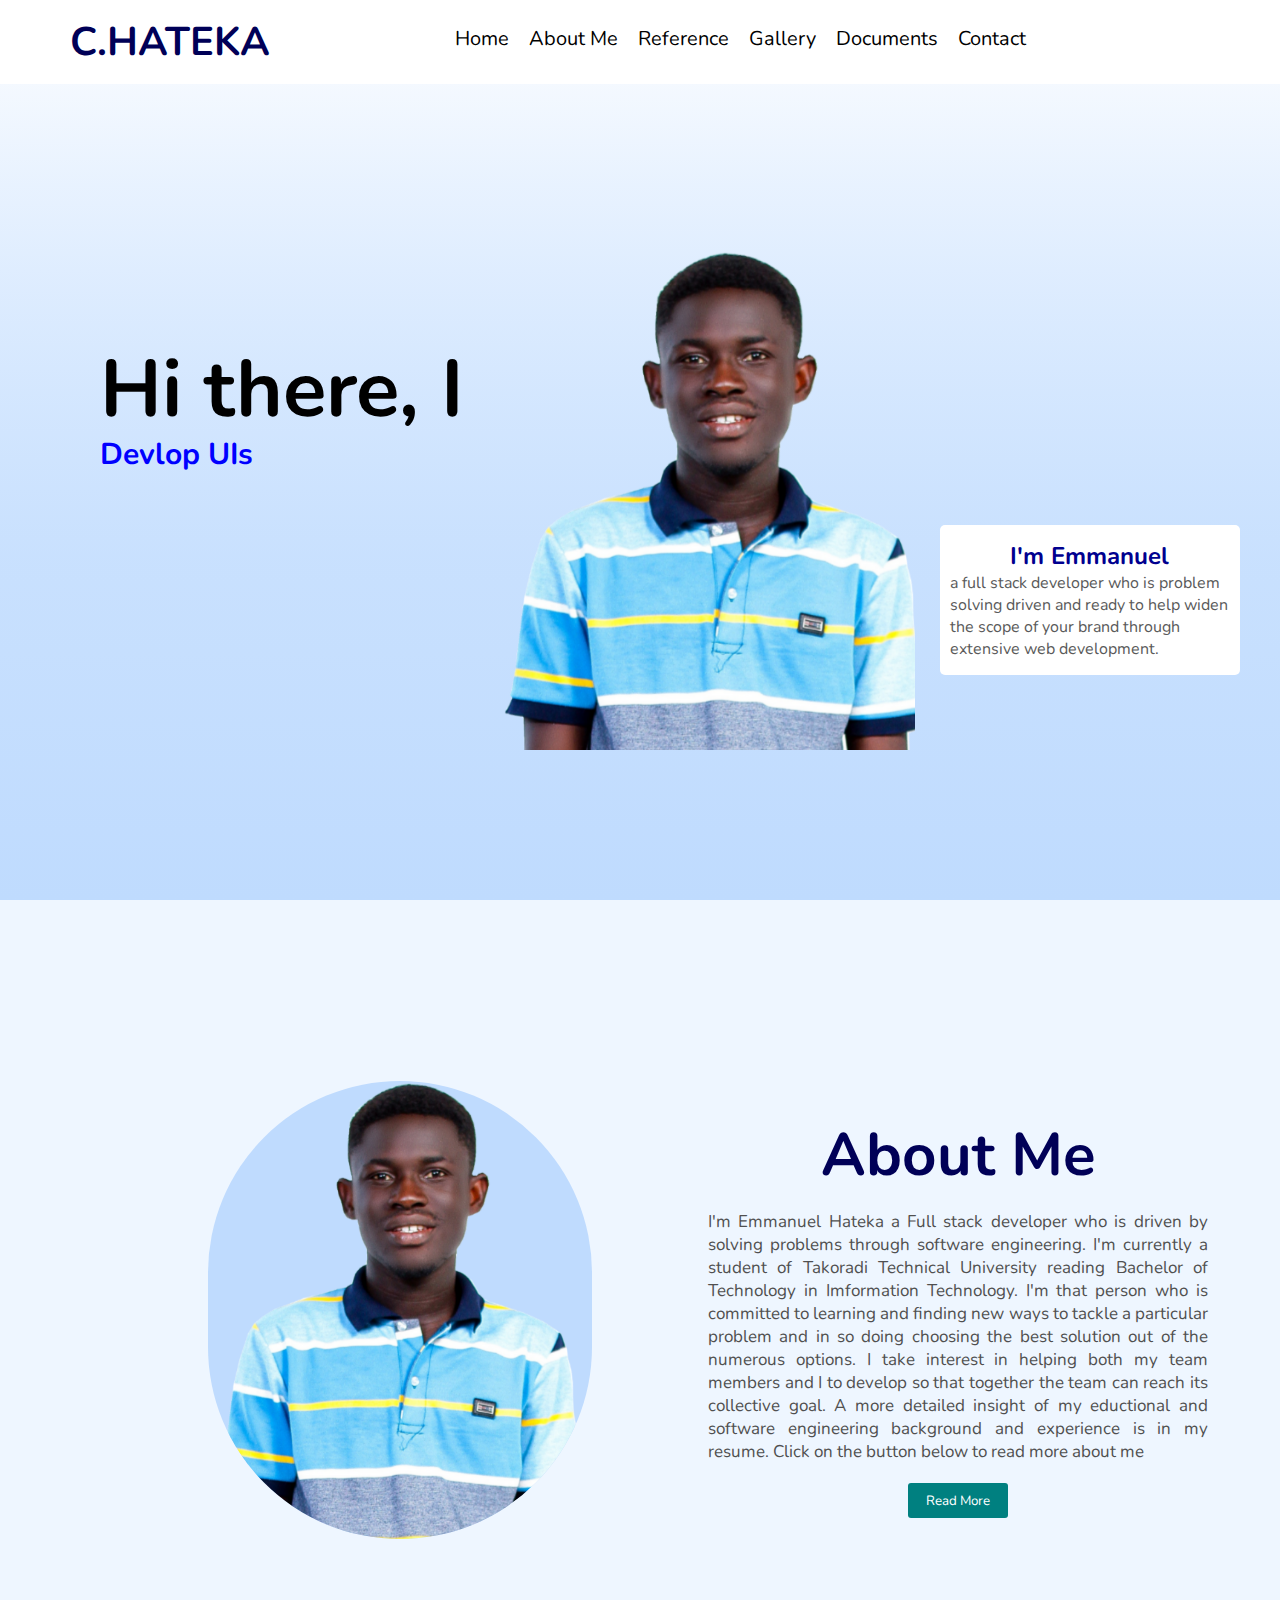
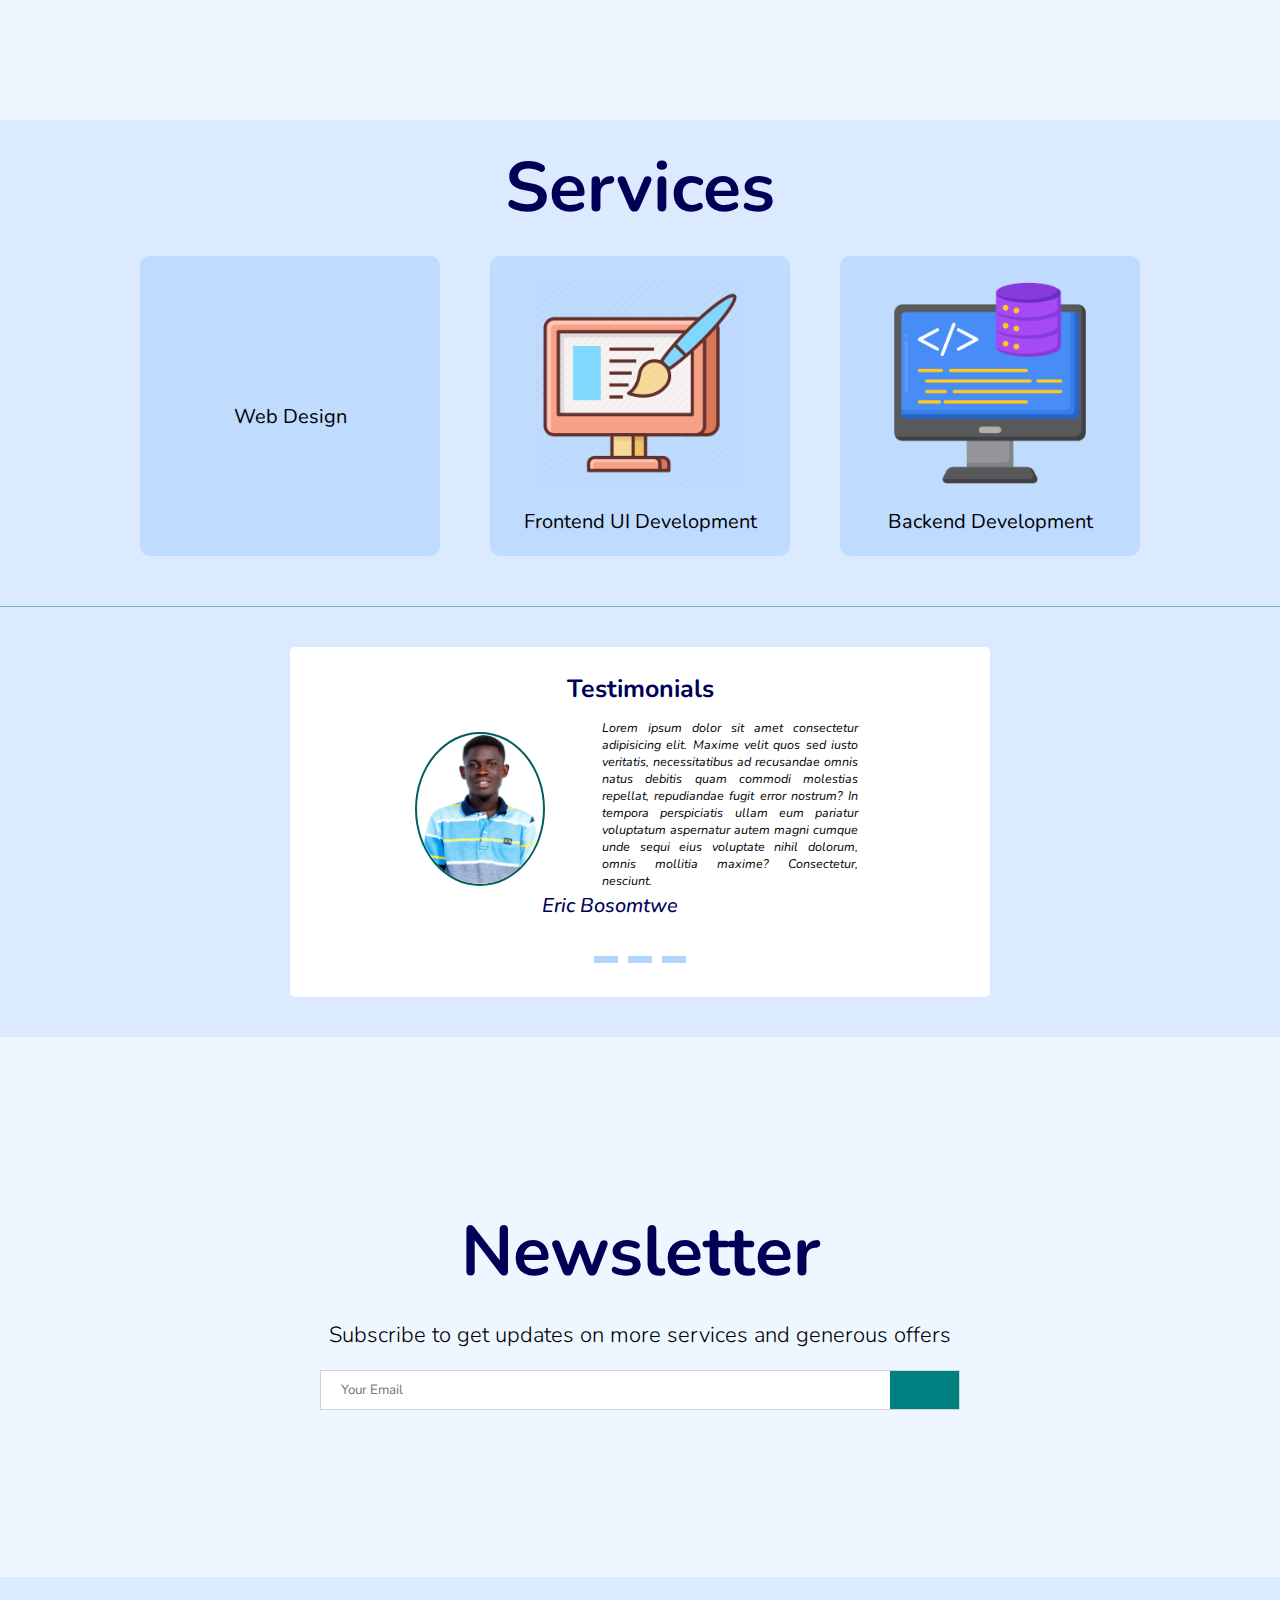
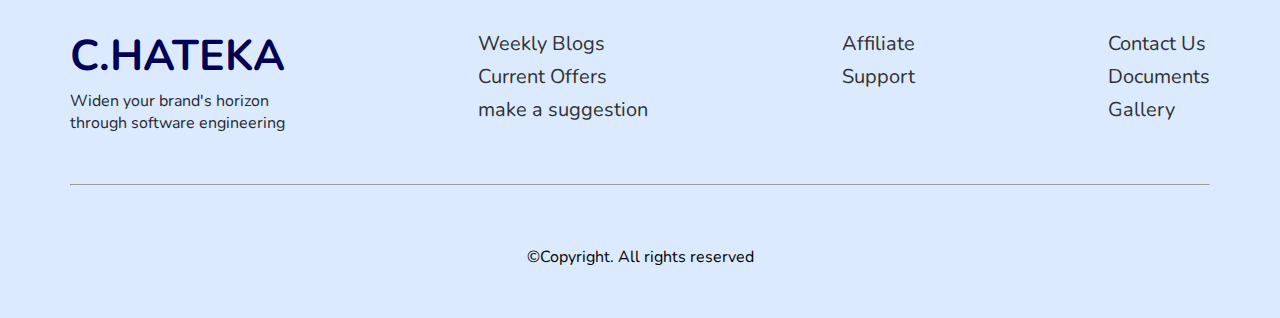
==== index.html @ 8d85c549 "testimonial slider in progress" ====
<!DOCTYPE html>
<html lang="en">
  <head>
    <meta charset="UTF-8" />
    <meta http-equiv="X-UA-Compatible" content="IE=edge" />
    <meta name="viewport" content="width=device-width, initial-scale=1.0" />
    <title>Document</title>
    <link
      rel="stylesheet"
      href="https://cdnjs.cloudflare.com/ajax/libs/font-awesome/6.1.1/css/all.min.css"
      integrity="sha512-KfkfwYDsLkIlwQp6LFnl8zNdLGxu9YAA1QvwINks4PhcElQSvqcyVLLD9aMhXd13uQjoXtEKNosOWaZqXgel0g=="
      crossorigin="anonymous"
      referrerpolicy="no-referrer"
    />

    <link
      href="https://fonts.googleapis.com/css2?family=Nunito:ital,wght@0,200;0,300;0,400;0,500;0,600;0,700;0,800;0,900;1,200;1,300;1,400;1,500;1,600;1,700;1,800;1,900&display=swap"
      rel="stylesheet"
    />

    <link rel="stylesheet" href="css/style.css" />
    <link rel="stylesheet" href="css/styleResponsive.css" />
  </head>
  <body>
    <nav>
      <div class="nav-left"><h1 class="logo">C.HATEKA</h1></div>
      <div class="nav-center">
        <ul class="nav-links">
          <li class="nav-item"><a>Home</a></li>
          <li class="nav-item"><a>About Me</a></li>
          <li class="nav-item"><a>Reference</a></li>
          <li class="nav-item"><a>Gallery</a></li>
          <li class="nav-item"><a>Documents</a></li>
          <li class="nav-item"><a>Contact</a></li>
        </ul>
      </div>
      <div class="mobile-div">
        <i class="fa-solid fa-close" id="close"></i>
        <ul class="mobile-menu">
          <li class="menu-item"><a>Home</a></li>
          <li class="menu-item"><a>About Me</a></li>
          <li class="menu-item"><a>Reference</a></li>
          <li class="menu-item"><a>Gallery</a></li>
          <li class="menu-item"><a>Documents</a></li>
          <li class="menu-item"><a>Contact</a></li>
        </ul>
      </div>
      <div class="navRight">
        <i class="fa-solid fa-moon" id="moon"></i>
        <i class="fa-solid fa-sun" id="sun"></i>
      </div>
      <i class="fa-solid fa-bars" id="bars"></i>
    </nav>

    <!-- Hero Section -->
    <div class="hero-section">
      <div class="hero-container">
        <div class="hero-content">
          <div class="autotype-container">
            <h1 class="auto-type-header">Hi there, I</h1>
            <h2 class="auto-type">Devlop UIs</h2>
          </div>
          <i class="fa-solid fa-angle-left" id="hero-left-arrow"></i>

          <div class="slider-parent">
            <div class="hero-img-container">
              <img
                src="img/hero2.png"
                alt="hero img"
                class="hero-img"
                id="last-clone"
              />
              <img src="img/hero2.png" alt="hero img" class="hero-img" />
              <img src="img/hero2.png" alt="hero img" class="hero-img" />
              <img src="img/hero2.png" alt="hero img" class="hero-img" />
              <img src="img/hero2.png" alt="hero img" class="hero-img" />
              <img src="img/hero2.png" alt="hero img" class="hero-img" />
              <img
                src="img/hero2.png"
                alt="hero img"
                class="hero-img"
                id="first-clone"
              />
            </div>
          </div>
          <i class="fa-solid fa-angle-right" id="hero-right-arrow"></i>
          <div class="hero-text-box">
            <h2>I'm Emmanuel</h2>
            <p>
              a full stack developer who is problem solving driven and ready to
              help widen the scope of your brand through extensive web
              development.
            </p>
          </div>
        </div>
      </div>
    </div>

    <!-- About Section -->
    <div class="about-section">
      <div class="about-img-container">
        <img src="img/hero2.png" alt="" class="about-img" />
      </div>
      <div class="about">
        <h2>About Me</h2>
        <p>
          I'm Emmanuel Hateka a Full stack developer who is driven by solving
          problems through software engineering. I'm currently a student of
          Takoradi Technical University reading Bachelor of Technology in
          Imformation Technology. I'm that person who is committed to learning
          and finding new ways to tackle a particular problem and in so doing
          choosing the best solution out of the numerous options. I take
          interest in helping both my team members and I to develop so that
          together the team can reach its collective goal. A more detailed
          insight of my eductional and software engineering background and
          experience is in my resume. Click on the button below to read more
          about me
        </p>
        <a href=""><button class="about-btn">Read More</button></a>
      </div>
    </div>

    <!-- Services Section -->
    <div class="services-section">
      <h2>Services</h2>
      <div class="services-cont">
        <div class="service sleft">
          <i class="fa-brands fa-wordpress" id="service-item"></i>
          <span>Web Design</span>
        </div>
        <div class="service smd">
          <img src="img/frontend.png" alt="" class="frontend-icon" />
          <span>Frontend UI Development</span>
        </div>
        <div class="service sright">
          <img src="img/backend.png" alt="" class="backend-icon" />
          <span>Backend Development</span>
        </div>
      </div>
    </div>

    <!-- Testimonials Section -->
    <div class="testimonials-section">
      <div class="testimonials-cont">
        <i class="fa-solid fa-angle-left" id="test-left-arrow"></i>
        <div class="arrow-helper">
          <h3>Testimonials</h3>
          <div class="test-slider-helper">
            <div class="test-slider-parent">
              <div class="testimonial-slider">
                <div class="ref-details">
                  <div class="ref-img-container">
                    <img src="img/hero2.png" alt="" />
                  </div>
                  <div class="ref-statement">
                    <p>
                      Lorem ipsum dolor sit amet consectetur adipisicing elit.
                      Maxime velit quos sed iusto veritatis, necessitatibus ad
                      recusandae omnis natus debitis quam commodi molestias
                      repellat, repudiandae fugit error nostrum? In tempora
                      perspiciatis ullam eum pariatur voluptatum aspernatur
                      autem magni cumque unde sequi eius voluptate nihil
                      dolorum, omnis mollitia maxime? Consectetur, nesciunt.
                    </p>
                  </div>
                </div>
                <span class="ref-name">Eric Bosomtwe</span>
              </div>
              <div class="testimonial-slider">
                <div class="ref-details">
                  <div class="ref-img-container">
                    <img src="img/hero2.png" alt="" />
                  </div>
                  <div class="ref-statement">
                    <p>
                      Lorem ipsum dolor sit amet consectetur adipisicing elit.
                      Maxime velit quos sed iusto veritatis, necessitatibus ad
                      recusandae omnis natus debitis quam commodi molestias
                      repellat, repudiandae fugit error nostrum? In tempora
                      perspiciatis ullam eum pariatur voluptatum aspernatur
                      autem magni cumque unde sequi eius voluptate nihil
                      dolorum, omnis mollitia maxime? Consectetur, nesciunt.
                    </p>
                  </div>
                </div>
                <span class="ref-name">Eric Bosomtwe</span>
              </div>
              <div class="testimonial-slider">
                <div class="ref-details">
                  <div class="ref-img-container">
                    <img src="img/hero2.png" alt="" />
                  </div>
                  <div class="ref-statement">
                    <p>
                      Lorem ipsum dolor sit amet consectetur adipisicing elit.
                      Maxime velit quos sed iusto veritatis, necessitatibus ad
                      recusandae omnis natus debitis quam commodi molestias
                      repellat, repudiandae fugit error nostrum? In tempora
                      perspiciatis ullam eum pariatur voluptatum aspernatur
                      autem magni cumque unde sequi eius voluptate nihil
                      dolorum, omnis mollitia maxime? Consectetur, nesciunt.
                    </p>
                  </div>
                </div>
                <span class="ref-name">Eric Bosomtwe</span>
              </div>
            </div>
            <div class="slider-index-det">
              <div class="index"></div>
              <div class="index"></div>
              <div class="index"></div>
            </div>
          </div>
        </div>
        <i class="fa-solid fa-angle-right" id="test-right-arrow"></i>
      </div>
    </div>

    <!-- Newsletter Section -->
    <div class="newsletter-section">
      <div class="newsletter-cont">
        <h2>Newsletter</h2>
        <p>Subscribe to get updates on more services and generous offers</p>
        <div class="input-cont">
          <input type="text" placeholder="Your Email" />
          <button>
            <i class="fa-regular fa-paper-plane" id="send-icon"></i>
          </button>
        </div>
      </div>
    </div>

    <!-- Footer Section -->
    <div class="footer-section">
      <div class="footer-cont">
        <div class="links-container">
          <div class="footer-logo-cont link-div">
            <h1>C.HATEKA</h1>
            <p>
              Widen your brand's horizon <br />
              through software engineering
            </p>
          </div>
          <div class="footer-links1 link-div">
            <ul>
              <li><a href="">Weekly Blogs</a></li>
              <li><a href="">Current Offers</a></li>
              <li><a href="">make a suggestion</a></li>
            </ul>
          </div>

          <div class="footer-links3 link-div">
            <ul>
              <li><a href="">Affiliate</a></li>
              <li><a href="">Support</a></li>
            </ul>
          </div>
          <div class="footer-links4 link-div">
            <ul>
              <li><a href="">Contact Us</a></li>
              <li><a href="">Documents</a></li>
              <li><a href="">Gallery</a></li>
            </ul>
          </div>
        </div>
        <hr />
        <div class="logos-container">
          <div class="logos">
            <a href=""><i class="fa-brands fa-github" id="github"></i></a>
            <a href=""><i class="fa-brands fa-twitter" id="twitter"></i></a>
            <a href=""><i class="fa-brands fa-youtube" id="youtube"></i></a>
            <a href=""><i class="fa-brands fa-facebook" id="facebook"></i></a>
            <a href=""
              ><i class="fa-brands fa-instagram-square" id="instagram"></i
            ></a>
          </div>
          <span>&copy;Copyright. All rights reserved </span>
        </div>
      </div>
    </div>

    <script src="js/index.js"></script>
  </body>
</html>
---- css/style.css ----
* {
  margin: 0;
  padding: 0;
  box-sizing: border-box;
  font-family: "Nunito", sans-serif;
}

nav {
  display: flex;
  justify-content: space-between;
  width: 100%;
  padding: 15px 70px;
  position: fixed;
  background-color: white;
  z-index: 9999;
}

.nav-left {
  font-size: 20px;
  font-weight: bold;
  color: rgb(0, 0, 87);
}

.nav-links {
  display: flex;
  list-style: none;
  align-items: center;
  justify-content: center;
}

.nav-item {
  margin: 10px;
  font-size: 20px;
}

#bars {
  display: none;
}

.mobile-menu {
  display: flex;
  flex-direction: column;
  align-items: center;
  list-style: none;
  color: white;
  font-size: 30px;
  padding-top: 70px;
}

.menu-item {
  margin: 5px;
}

.mobile-div {
  background-color: rgb(15, 15, 179);
  width: 100vw;
  height: 70vh;
  position: absolute;
  left: 0;
  top: 0;
  border-bottom-left-radius: 10px;
  border-bottom-right-radius: 10px;
  display: none;
  transition: transform 0.4s ease-in-out;
  z-index: 50;
}

#close {
  color: white;
  position: absolute;
  font-size: 40px;
  right: 20px;
  top: 20px;
}

#moon {
  color: black;
}

/* Hero Section */
.hero-section {
  height: 100vh;
  width: 100vw;
  background: linear-gradient(to top, #bfdbfe, 70%, white);
}

.hero-container {
  display: flex;
  align-items: center;
  justify-content: center;
}

.hero-content {
  height: 100vh;
  width: 100vw;
  display: flex;
  align-items: center;
  justify-content: space-between;
}

.autotype-container {
  position: relative;
  left: 100px;
}

.auto-type-header {
  font-size: 80px;
  position: relative;
  bottom: 40px;
}

.auto-type {
  position: relative;
  bottom: 50px;
  font-size: 30px;
  color: blue;
}

.slider-parent {
  top: 50px;
  width: 420px;
  height: 500px;
  overflow: hidden;
  position: relative;
}

.hero-img-container {
  display: flex;
  width: 100%;
}

#hero-left-arrow {
  position: relative;
  top: 30px;
  left: 50px;
  font-size: 30px;
  cursor: pointer;
  opacity: 0.3;
}

#hero-right-arrow {
  position: absolute;
  top: 30px;
  right: 50px;
  font-size: 30px;
  cursor: pointer;
  opacity: 0.3;
}

#hero-right-arrow:hover {
  opacity: 1;
}

#hero-left-arrow:hover {
  opacity: 1;
}

.hero-img {
  width: 440px;
  align-items: center;
  display: flex;
  justify-content: center;
  border-bottom-left-radius: 50px;
  border-bottom-right-radius: 50px;
}

.hero-text-box {
  background-color: white;
  height: 150px;
  width: 300px;
  position: relative;
  top: 150px;
  right: 40px;
  align-items: center;
  justify-content: center;
  display: flex;
  flex-direction: column;
  padding: 0 10px;
  border-radius: 5px;
}

.hero-text-box h2 {
  color: rgb(0, 0, 143);
}

.hero-text-box p {
  color: rgb(90, 90, 90);
}

/* About Section */
.about-section {
  display: flex;
  background-color: rgb(238, 246, 255);
  align-items: center;
  justify-content: center;
  padding: 160px 0;
  gap: 40px;
}

.about-img-container {
  align-items: center;
  display: flex;
  border-radius: 50rem;
  background-color: rgb(191, 219, 254);
  position: relative;
  left: 80px;
}

.about-img-container img {
  width: 384px;
  border-radius: 50rem;
}

.about {
  height: 500px;
  position: relative;
  left: 96px;
  padding-left: 20px;
  display: flex;
  flex-direction: column;
  align-items: center;
  border-radius: 6px;
  justify-content: center;
  margin: 0 40px;
  text-align: center;
}

.about h2 {
  font-size: 60px;
  margin-top: 12px;
  margin-bottom: 14px;
  font-weight: bold;
  color: #000057;
}

.about p {
  font-size: 17px;
  width: 500px;
  position: relative;
  text-align: justify;
  margin-bottom: 20px;
  color: rgb(80, 80, 80);
}

.about a button {
  background-color: teal;
  border: none;
  color: white;
  width: 100px;
  height: 35px;
  border-radius: 3px;
  cursor: pointer;
  transition: 0.3s;
}

.about a button:hover {
  background-color: rgb(1, 94, 94);
}

/* Services Section */
.services-section {
  background-color: rgb(219, 234, 254);
  display: flex;
  flex-direction: column;
  align-items: center;
  justify-content: center;
  padding-top: 20px;
  padding-bottom: 30px;
  border-bottom: 1px solid rgba(1, 94, 94, 0.425);
}

.services-cont {
  display: flex;
  align-items: center;
  justify-content: space-between;
  padding: 20px 50px;
  gap: 50px;
}

.services-section h2 {
  color: #000057;
  font-size: 70px;
}

.service {
  background-color: #bfdbfe;
  width: 300px;
  height: 300px;
  align-items: center;
  display: flex;
  gap: 20px;
  flex-direction: column;
  justify-content: center;
  border-radius: 10px;
}

#service-item {
  font-size: 12rem;
  color: #007298;
}

.frontend-icon {
  width: 210px;
}

.backend-icon {
  width: 210px;
}

.service span {
  font-size: 20px;
}

/* Testimononials-section */
.testimonials-section {
  background-color: rgb(219, 234, 254);
  display: flex;
  align-items: center;
  justify-content: center;
  padding: 40px 0;
}

.testimonials-cont {
  width: 700px;
  height: 350px;
  border-radius: 5px;
  background-color: white;
  display: flex;
  justify-content: center;
  align-items: center;
  gap: 40px;
}

.arrow-helper {
  align-items: center;
  display: flex;
  height: 90%;
  flex-direction: column;
  justify-content: center;
}

.testimonials-cont h3 {
  font-size: 25px;
  position: relative;
  bottom: 10px;
  color: #000057;
}

.test-slider-helper {
  align-items: center;
  justify-content: center;
  display: flex;
  flex-direction: column;
}

.test-slider-parent {
  overflow: hidden;
  align-items: center;
  justify-content: center;
  width: 500px;
  height: 200px;
  /* background-color: #24292f; */
}

.testimonial-slider {
  display: flex;
  flex-direction: column;
  justify-content: center;
  width: 100%;
  height: 100%;
  align-items: center;
}

.ref-details {
  display: flex;
  justify-content: center;
  align-items: center;
  position: relative;
  gap: 30px;
  width: 600px;
}

.ref-img-container {
  width: 150px;
  height: 150px;
  border-radius: 50%;
  position: relative;
  top: 20px;
  /* background-color: #be309a; */
}

.ref-img-container img {
  width: 130px;
  border: 2px solid rgb(1, 94, 94);
  border-radius: 50%;
  /* background-color: #1c96e9; */
}

.ref-statement {
  width: 270px;
  height: 150px;
  /* background-color: aqua; */
  padding: 7px;
}

.ref-name {
  position: relative;
  right: 30px;
  margin-top: 30px;
  font-size: 20px;
  font-style: italic;
  font-weight: 500;
  color: #000057;
}

.ref-statement p {
  font-size: 12.5px;
  text-align: justify;
  font-style: italic;
}

.slider-index-det {
  align-items: center;
  display: flex;
  margin-top: 40px;
  gap: 10px;
}

.active {
  background-color: #1c96e9;
}

.index {
  width: 24px;
  height: 7px;
  background-color: #b3d4ff;
}

#test-left-arrow {
  font-size: 25px;
  opacity: 0.4;
  transition: 0.3s;
  cursor: pointer;
}

#test-right-arrow {
  font-size: 25px;
  opacity: 0.4;
  transition: 0.3s;
  cursor: pointer;
}

#test-right-arrow:hover {
  opacity: 1;
}

#test-left-arrow:hover {
  opacity: 1;
}

/* Newsletter Section */
.newsletter-section {
  background-color: rgb(238, 246, 255);
}

.newsletter-cont {
  height: 60vh;
  display: flex;
  align-items: center;
  justify-content: center;
  flex-direction: column;
}

.newsletter-cont h2 {
  font-size: 70px;
  margin-bottom: 20px;
  color: #000057;
}

.newsletter-cont p {
  font-size: 22px;
  font-weight: 300;
  margin-bottom: 20px;
}

.input-cont {
  width: 50%;
  height: 40px;
  background-color: white;
  display: flex;
  justify-content: space-between;
  border: 1px solid lightgray;
}

.input-cont input {
  border: none;
  flex: 8;
  padding-left: 20px;
}

.input-cont button {
  flex: 1;
  border: none;
  background-color: teal;
  color: white;
  cursor: pointer;
}

#send-icon {
  color: white;
  font-size: 24px;
}

/* Footer Section */
.footer-cont {
  display: flex;
  flex-direction: column;
  padding: 50px 70px;
  background-color: rgb(219, 234, 254);
}

.links-container {
  display: flex;
  justify-content: space-between;
  margin-bottom: 50px;
}

.footer-logo-cont h1 {
  font-size: 43px;
  color: #000057;
  margin-bottom: 5px;
}

.footer-logo-cont p {
  color: #24292f;
}

.link-div {
  align-items: center;
}

.link-div ul li {
  list-style: none;
  padding: 3px 0;
}

.link-div ul li a {
  font-size: 20px;
  text-decoration: none;
  color: rgb(49, 49, 49);
}

.logos-container {
  align-items: center;
  justify-content: center;
  display: flex;
  flex-direction: column;
  margin-top: 50px;
}

.logos {
  font-size: 25px;
  margin-bottom: 10px;
}

#github {
  color: #24292f;
}

#twitter {
  color: #1c96e9;
}

#youtube {
  color: #f70000;
}

#facebook {
  color: #38529a;
}

#instagram {
  color: #be309a;
}
---- css/styleResponsive.css ----
@media (max-width: 1024px) {
  nav {
    padding: 10px 20px;
  }
  .nav-item {
    font-size: 15px;
    margin: 5px;
  }
  #moon {
    margin-top: 5px;
  }
}

@media (max-width: 768px) {
  #bars {
    display: flex;
    position: relative;
    top: 10px;
    font-size: 20px;
  }
  .nav-item {
    display: none;
  }

  nav {
    padding: 10px 20px;
  }

  #moon {
    display: none;
  }

  #sun {
    display: none;
  }

  /* Hero Section */
  .hero-container {
    width: 100vw;
    height: 100vh;
    position: static;
    bottom: 100px;
    padding: 0;
  }

  .hero-content {
    width: 100%;
    height: 100%;
    padding: 0;
    position: static;
  }

  .autotype-container {
    display: none;
  }

  .auto-type-header {
    display: none;
  }

  .auto-type {
    display: none;
  }

  .slider-parent {
    top: 50px;
    left: 35px;
    width: 80%;
    height: 90%;

    align-items: center;
    justify-content: center;
    overflow: hidden;
    position: absolute;
  }

  .hero-img-container {
    position: relative;
    top: 30px;
    width: 1000px;
    display: flex;
  }

  .hero-img {
    width: 30%;
  }

  #left-arrow {
    left: 17px;
    z-index: 10;
  }
  #right-arrow {
    right: 17px;
    position: relative;
    z-index: 10;
  }

  .hero-text-box {
    left: 12px;
    width: 320px;
    top: 400px;
    position: absolute;
  }
}

@media (max-width: 480px) {
  #bars {
    display: flex;
    position: relative;
    top: 10px;
    font-size: 20px;
  }

  .nav-left {
    padding-top: 5px;
  }

  .logo {
    font-size: 20px;
  }

  .nav-item {
    display: none;
  }

  nav {
    padding: 10px 20px;
  }

  #moon {
    display: none;
  }

  #sun {
    display: none;
  }

  /* Hero Section */
  .hero-container {
    width: 100vw;
    height: 100vh;
    position: static;
    bottom: 100px;
    padding: 0;
  }

  .hero-content {
    width: 100%;
    height: 100%;
    padding: 0;
    position: static;
  }

  .autotype-container {
    display: none;
  }

  .auto-type-header {
    display: none;
  }

  .auto-type {
    display: none;
  }

  .slider-parent {
    top: 50px;
    left: 35px;
    width: 80%;
    height: 90%;

    align-items: center;
    justify-content: center;
    overflow: hidden;
    position: absolute;
  }

  .hero-img-container {
    position: relative;
    top: 30px;
    width: 1000px;
    display: flex;
  }

  .hero-img {
    width: 30%;
  }

  #left-arrow {
    left: 17px;
    z-index: 10;
  }
  #right-arrow {
    right: 17px;
    position: relative;
    z-index: 10;
  }

  .hero-text-box {
    left: 12px;
    width: 320px;
    top: 400px;
    position: absolute;
  }

  /* About Section */
  .about-section {
    padding-top: 2.5rem;
    display: flex;
    flex-direction: column;
    gap: 40px;
    align-items: center;
    justify-content: center;
    background-color: rgb(238, 246, 255);
  }

  .about-img-container {
    align-items: center;
    display: flex;
    border-radius: 800px;
    position: inherit;
    background-color: rgb(191, 219, 254);
  }

  .about-img {
    width: 10rem;
    border-radius: 50rem;
  }

  .about {
    display: flex;
    flex-direction: column;
    align-items: center;
    justify-content: center;
    margin: 0 40px;
    border-radius: 6px;
    padding-bottom: 24px;
    width: 300px;
  }

  .about h2 {
    font-size: 30px;
    line-height: 36px;
    font-weight: bold;
    margin-top: 12px;
    margin-bottom: 8px;
    color: rgb(0, 0, 87);
  }

  .about p {
    width: 280px;
    text-align: justify;
    font-size: 14px;
    line-height: 20px;
    position: relative;
    color: rgb(54, 54, 54);
  }

  .about-btn {
    color: white;
    background-color: rgb(0, 0, 87);
    width: 80px;
    height: 30px;
    border: none;
    border-radius: 4px;
  }
}
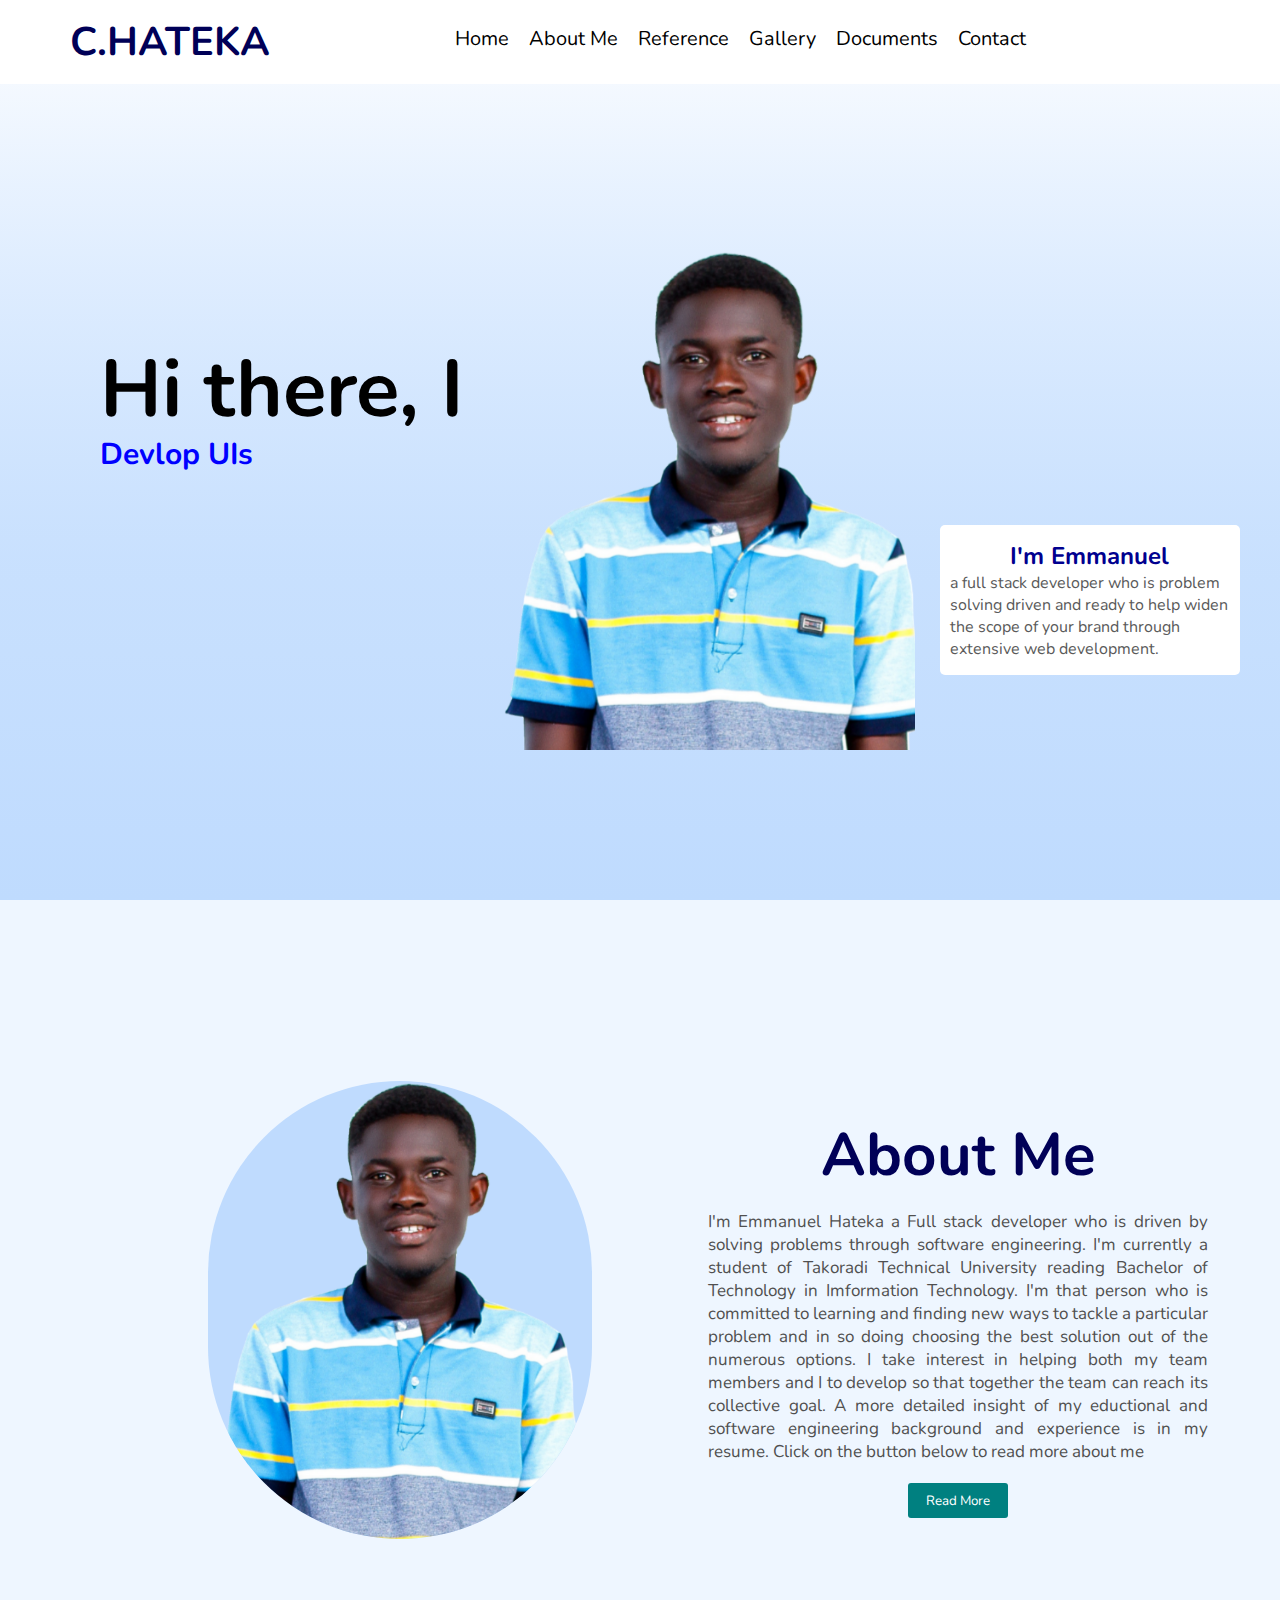
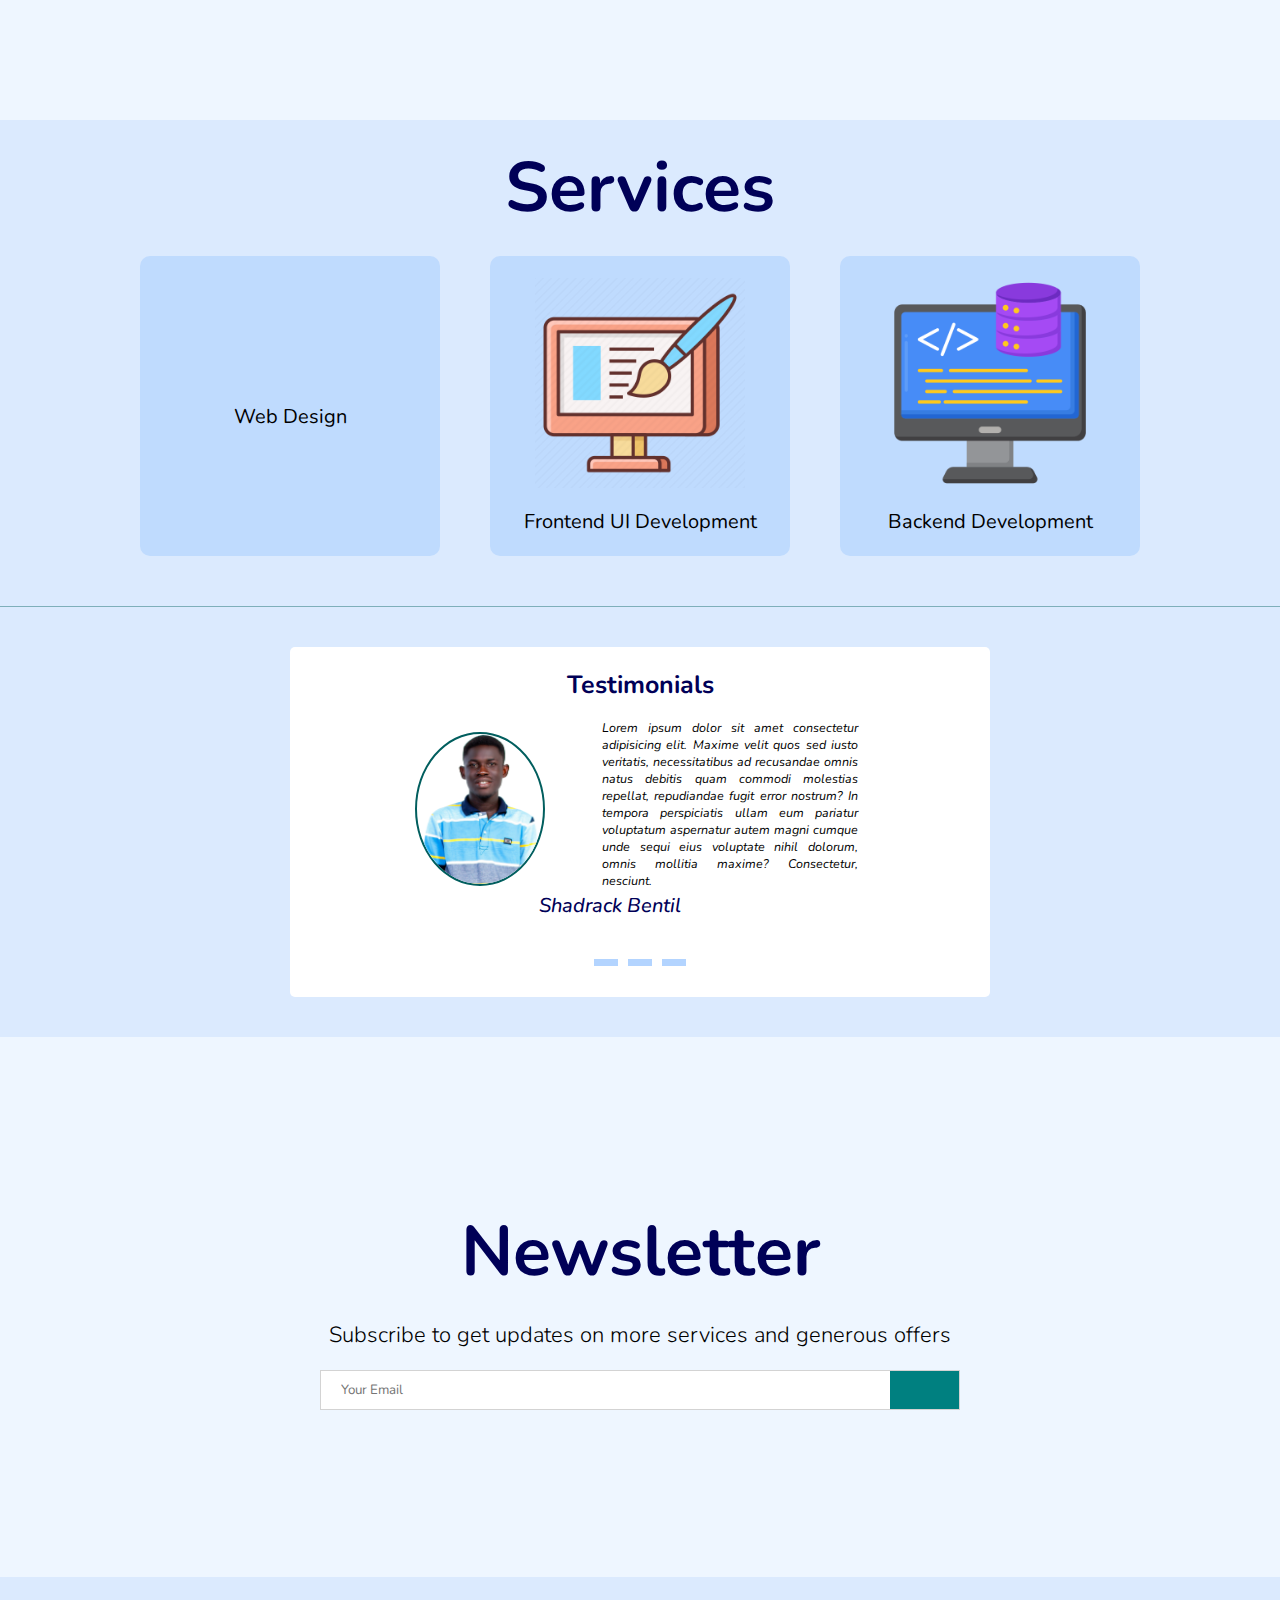
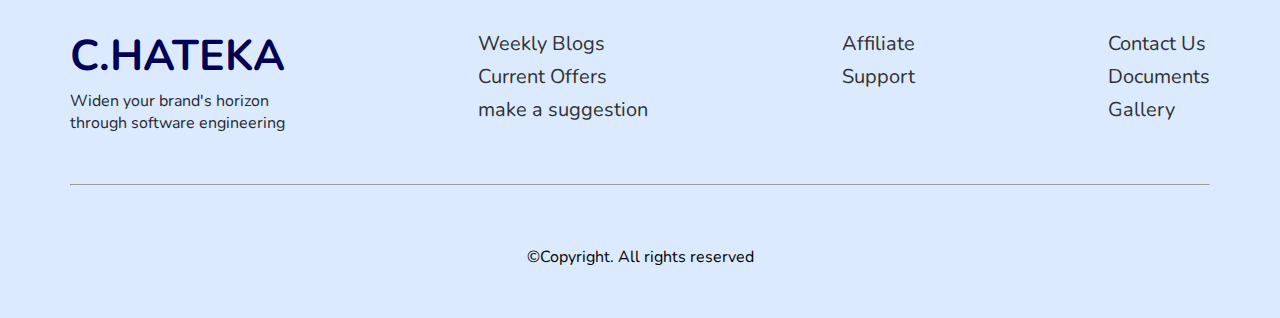
==== commit 44df5ec6: "making slider interactive" ====
--- a/index.html
+++ b/index.html
@@ -183,6 +183,44 @@
                     </p>
                   </div>
                 </div>
+                <span class="ref-name">Shadrack Bentil</span>
+              </div>
+              <div class="testimonial-slider">
+                <div class="ref-details">
+                  <div class="ref-img-container">
+                    <img src="img/hero2.png" alt="" />
+                  </div>
+                  <div class="ref-statement">
+                    <p>
+                      Lorem ipsum dolor sit amet consectetur adipisicing elit.
+                      Maxime velit quos sed iusto veritatis, necessitatibus ad
+                      recusandae omnis natus debitis quam commodi molestias
+                      repellat, repudiandae fugit error nostrum? In tempora
+                      perspiciatis ullam eum pariatur voluptatum aspernatur
+                      autem magni cumque unde sequi eius voluptate nihil
+                      dolorum, omnis mollitia maxime? Consectetur, nesciunt.
+                    </p>
+                  </div>
+                </div>
+                <span class="ref-name">Eric Bosomtwe</span>
+              </div>
+              <div class="testimonial-slider">
+                <div class="ref-details">
+                  <div class="ref-img-container">
+                    <img src="img/hero2.png" alt="" />
+                  </div>
+                  <div class="ref-statement">
+                    <p>
+                      Lorem ipsum dolor sit amet consectetur adipisicing elit.
+                      Maxime velit quos sed iusto veritatis, necessitatibus ad
+                      recusandae omnis natus debitis quam commodi molestias
+                      repellat, repudiandae fugit error nostrum? In tempora
+                      perspiciatis ullam eum pariatur voluptatum aspernatur
+                      autem magni cumque unde sequi eius voluptate nihil
+                      dolorum, omnis mollitia maxime? Consectetur, nesciunt.
+                    </p>
+                  </div>
+                </div>
                 <span class="ref-name">Eric Bosomtwe</span>
               </div>
               <div class="testimonial-slider">
--- a/css/style.css
+++ b/css/style.css
@@ -351,14 +351,16 @@
   justify-content: center;
   display: flex;
   flex-direction: column;
+  overflow: hidden;
+  /* background-color: aqua; */
 }
 
 .test-slider-parent {
-  overflow: hidden;
-  align-items: center;
-  justify-content: center;
+  align-items: center;
   width: 500px;
   height: 200px;
+  display: flex;
+  flex: 1;
   /* background-color: #24292f; */
 }
 
@@ -369,6 +371,7 @@
   width: 100%;
   height: 100%;
   align-items: center;
+  /* background-color: aqua; */
 }
 
 .ref-details {
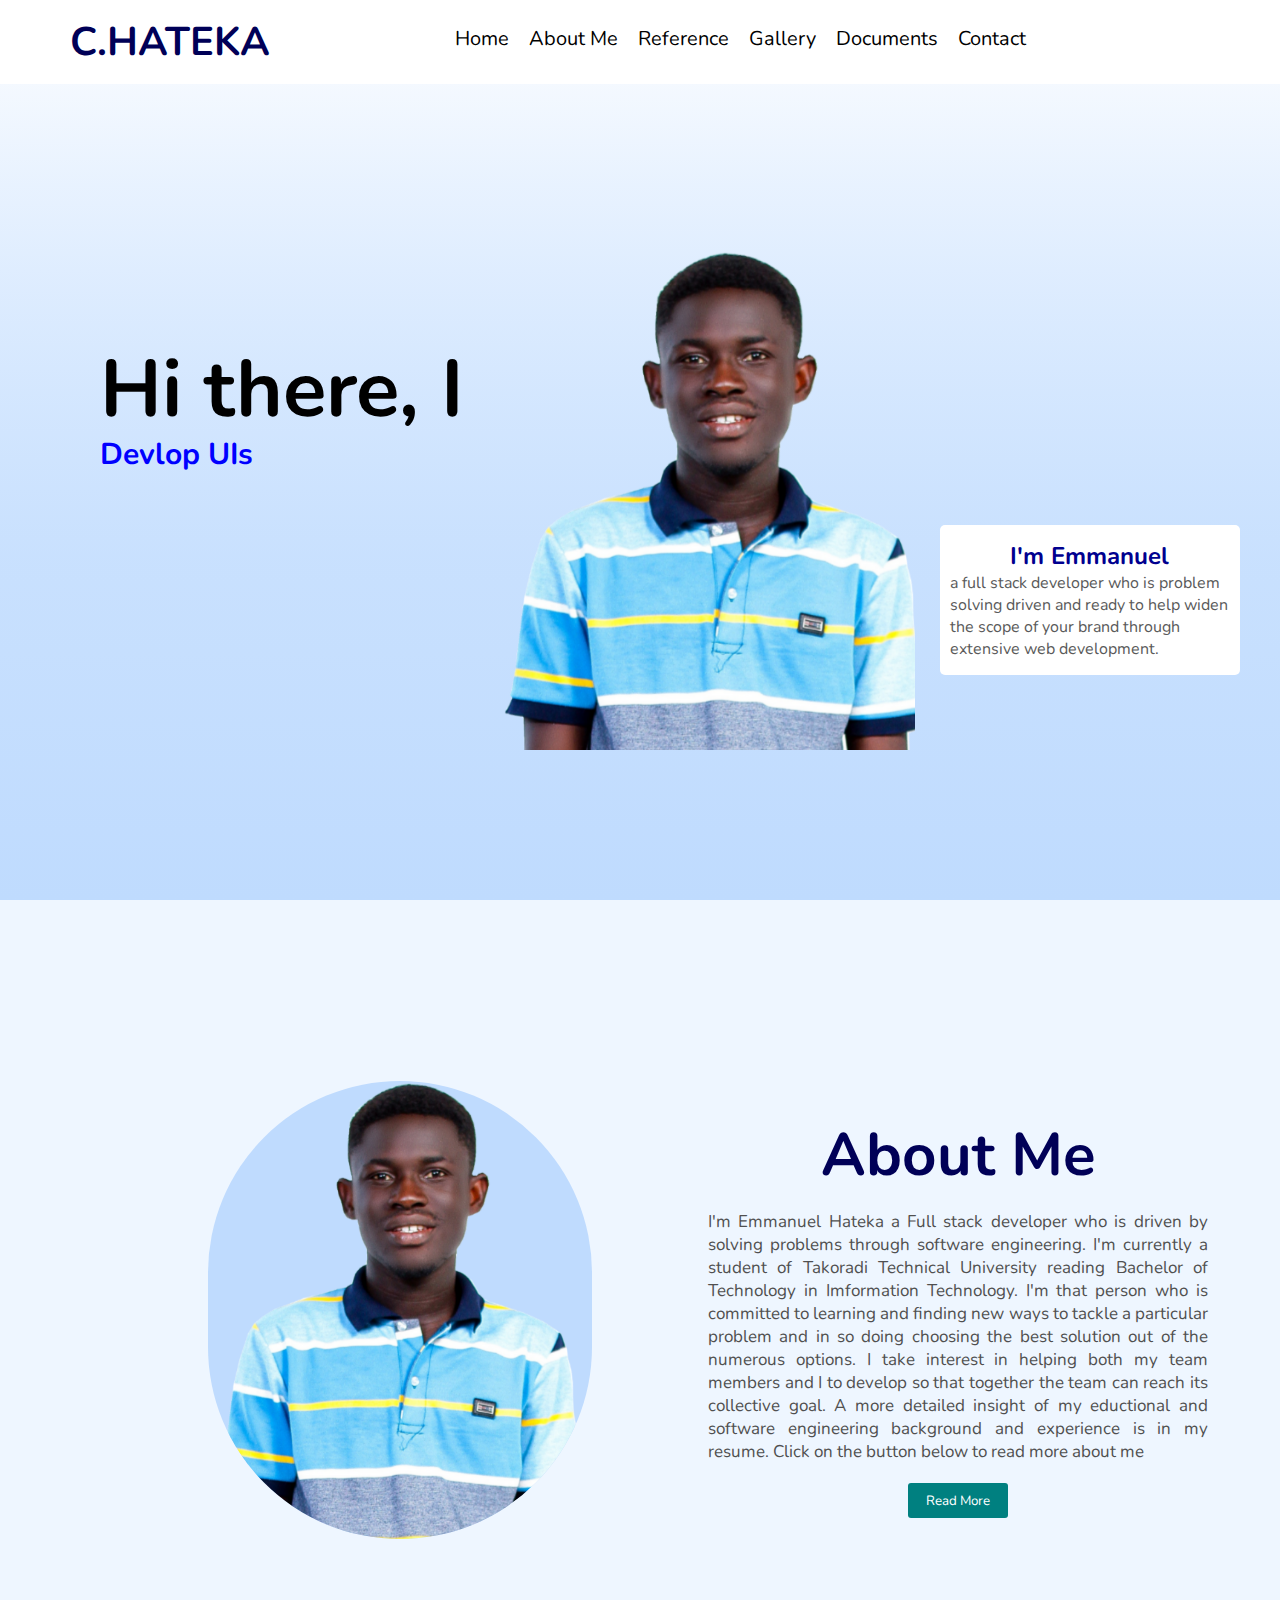
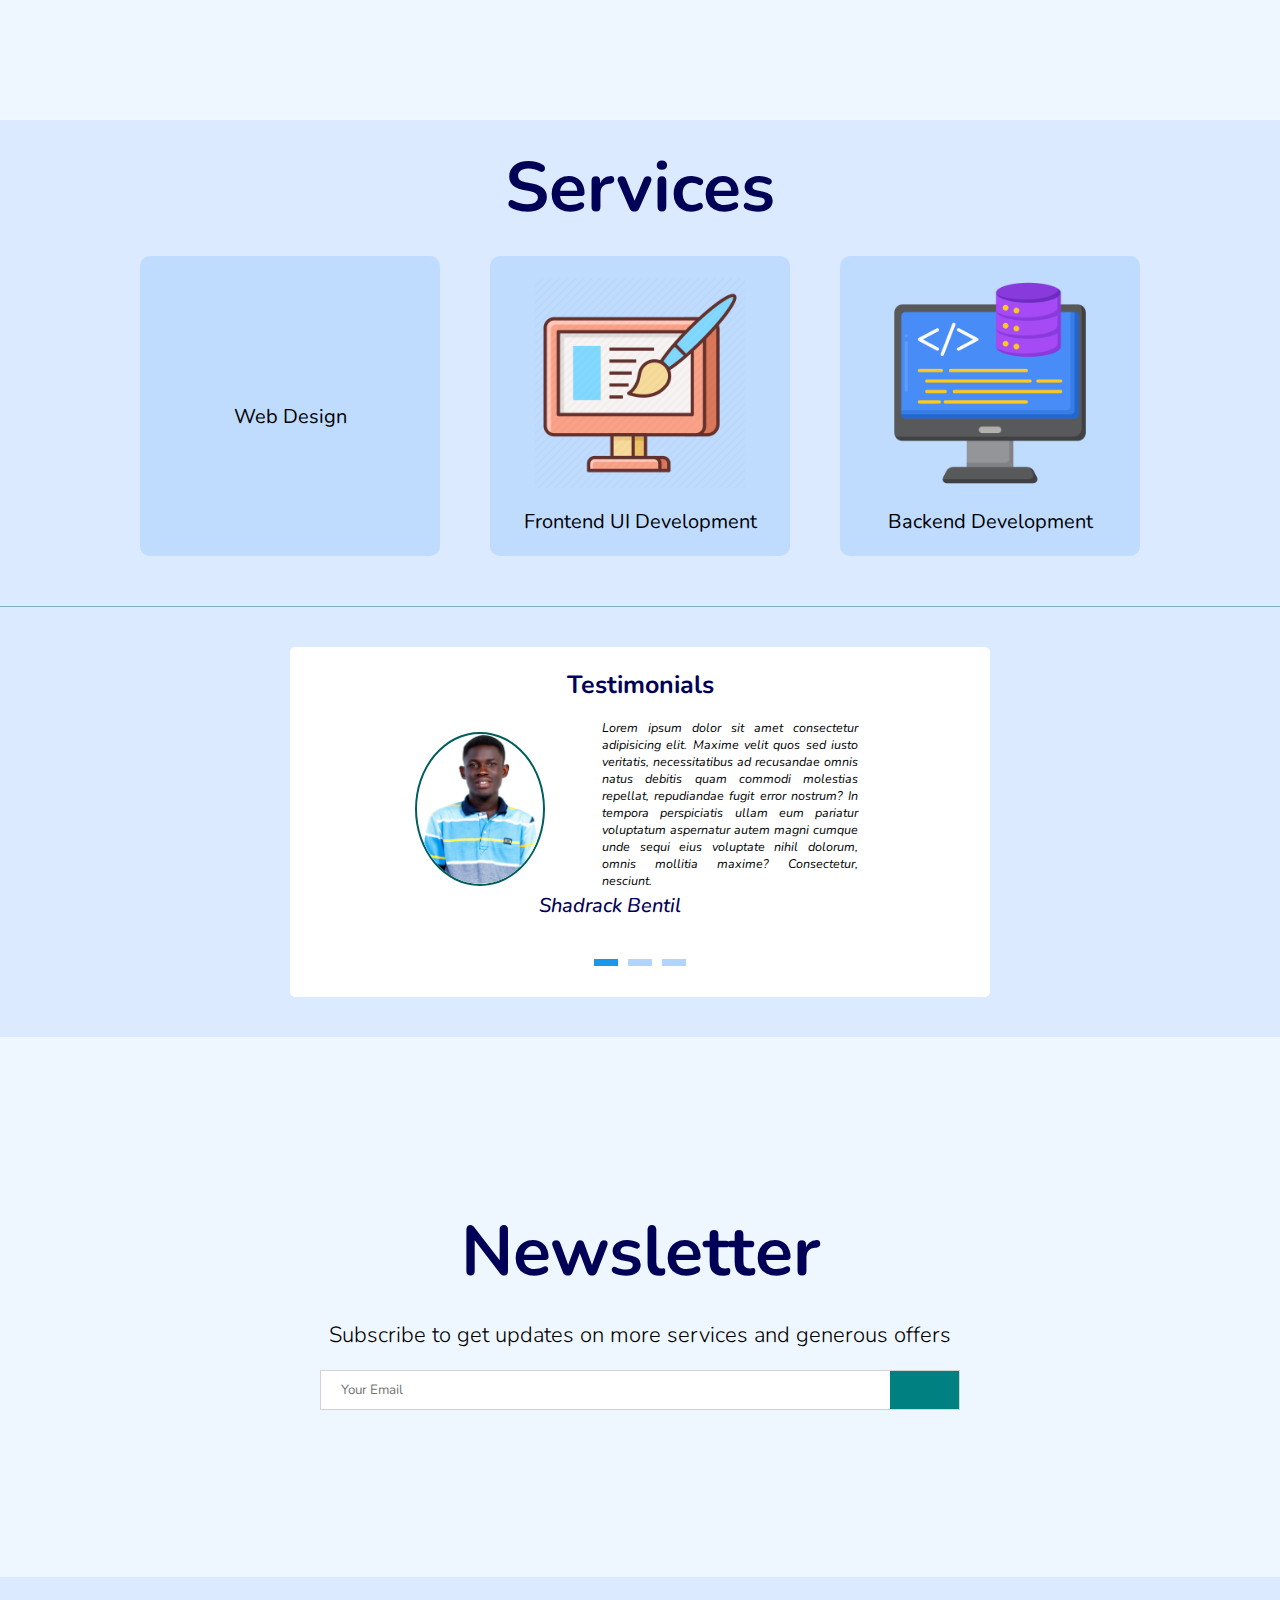
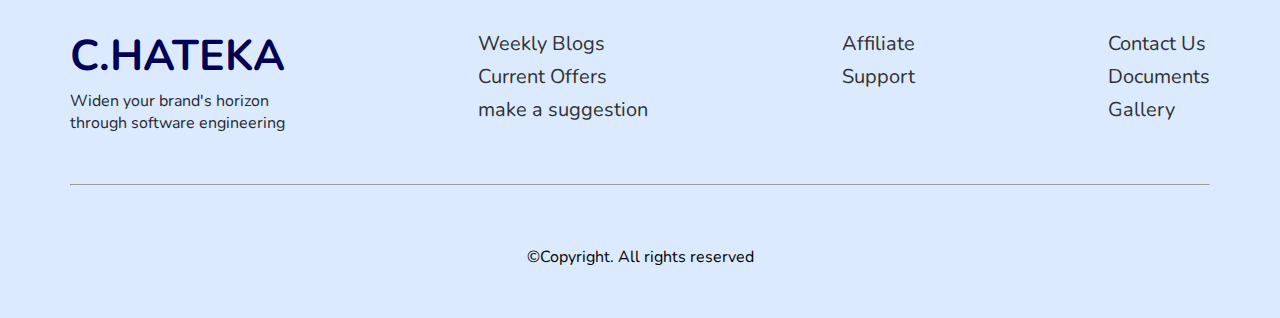
==== commit f5b7cc42: "testimonals interactiveness in progress" ====
--- a/index.html
+++ b/index.html
@@ -142,7 +142,7 @@
     <!-- Testimonials Section -->
     <div class="testimonials-section">
       <div class="testimonials-cont">
-        <i class="fa-solid fa-angle-left" id="test-left-arrow"></i>
+        <i class="fa-solid fa-angle-left inactive" id="test-left-arrow"></i>
         <div class="arrow-helper">
           <h3>Testimonials</h3>
           <div class="test-slider-helper">
@@ -244,7 +244,7 @@
               </div>
             </div>
             <div class="slider-index-det">
-              <div class="index"></div>
+              <div class="index active"></div>
               <div class="index"></div>
               <div class="index"></div>
             </div>
--- a/css/style.css
+++ b/css/style.css
@@ -429,7 +429,7 @@
   gap: 10px;
 }
 
-.active {
+.index.active {
   background-color: #1c96e9;
 }
 
@@ -437,6 +437,7 @@
   width: 24px;
   height: 7px;
   background-color: #b3d4ff;
+  cursor: pointer;
 }
 
 #test-left-arrow {
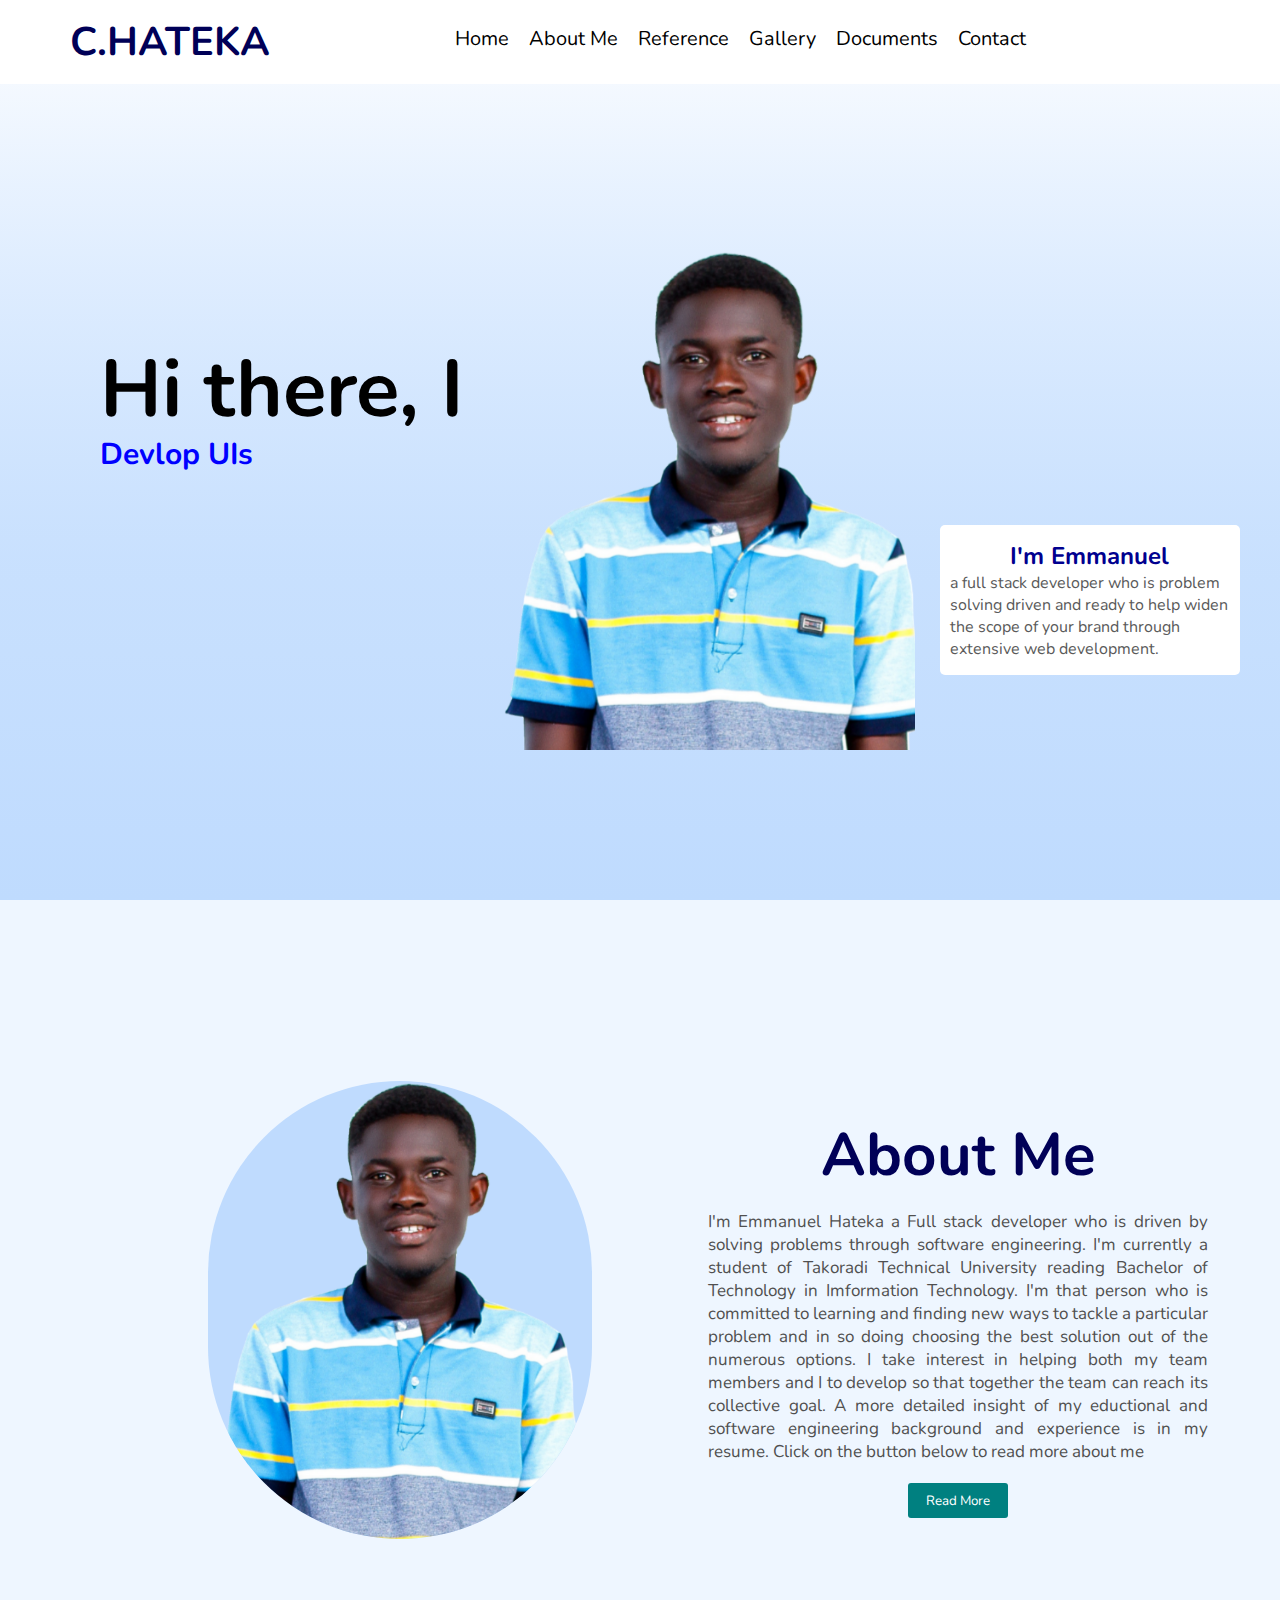
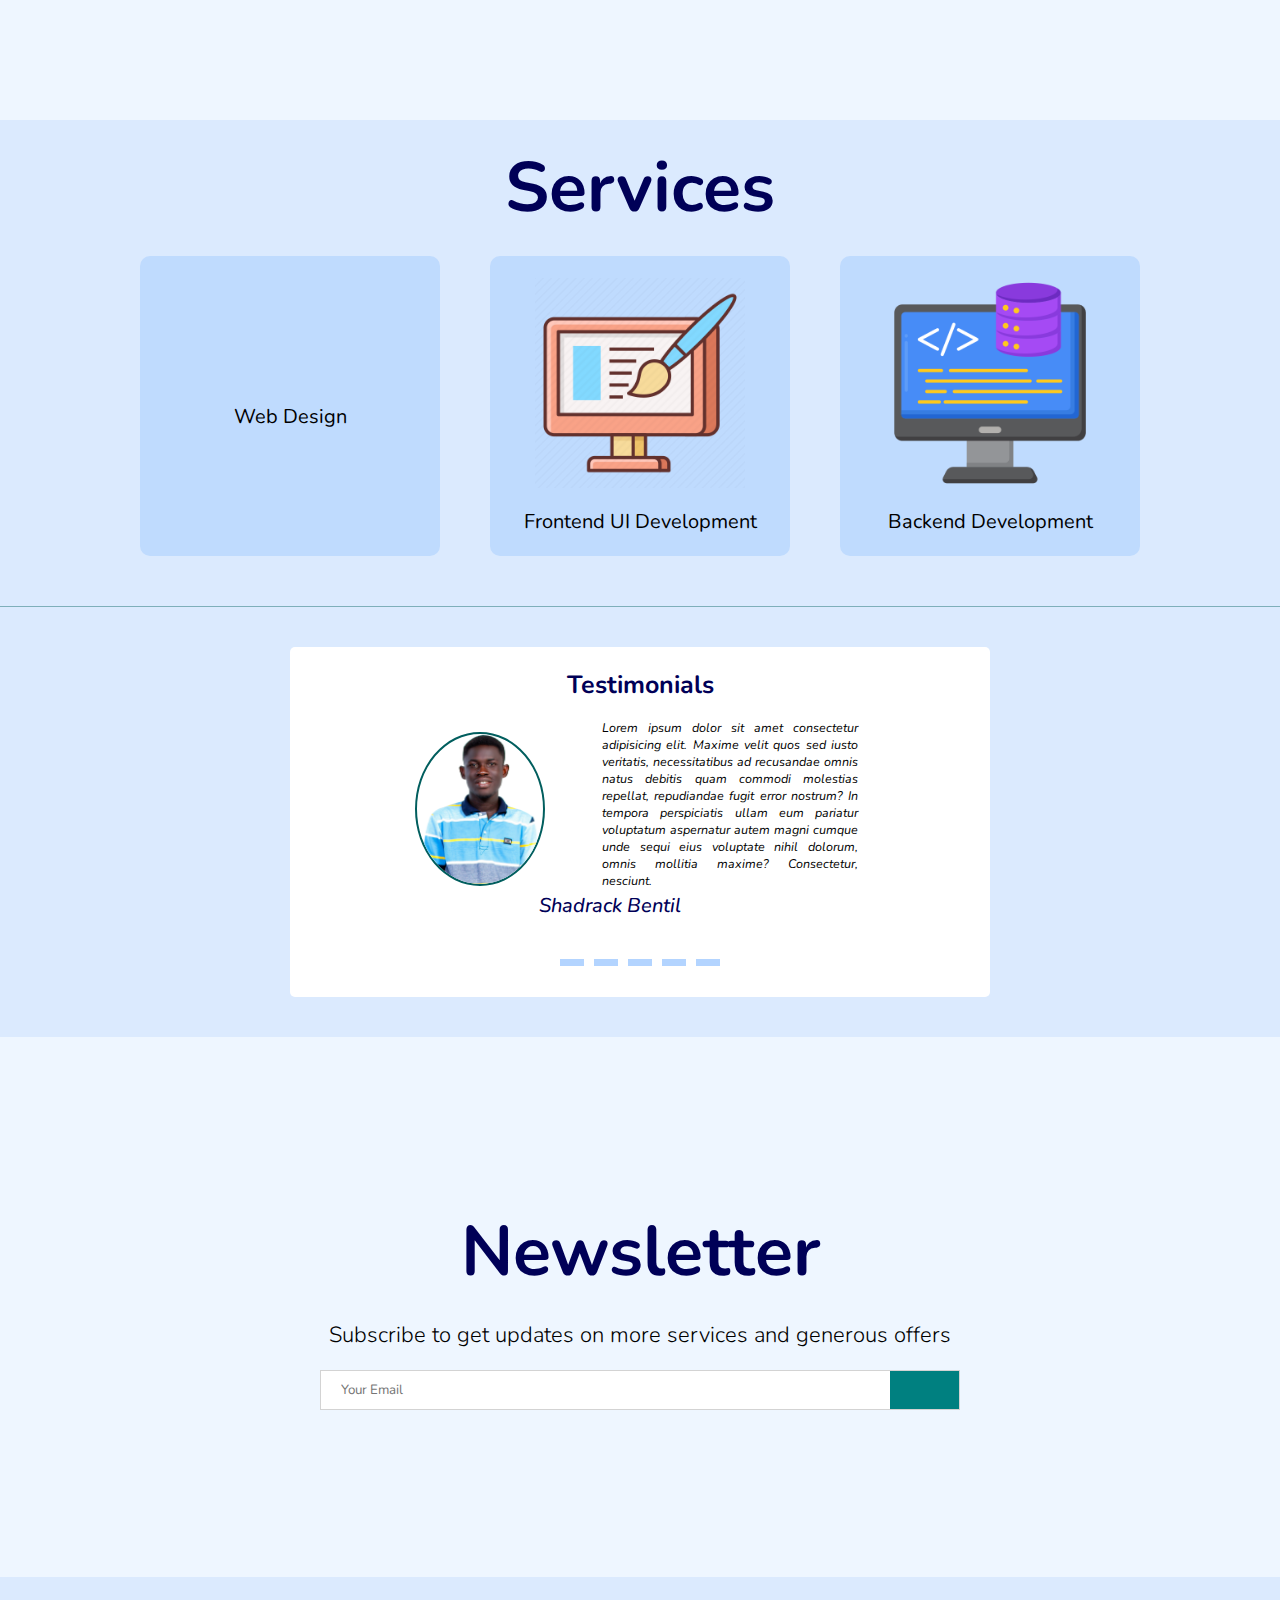
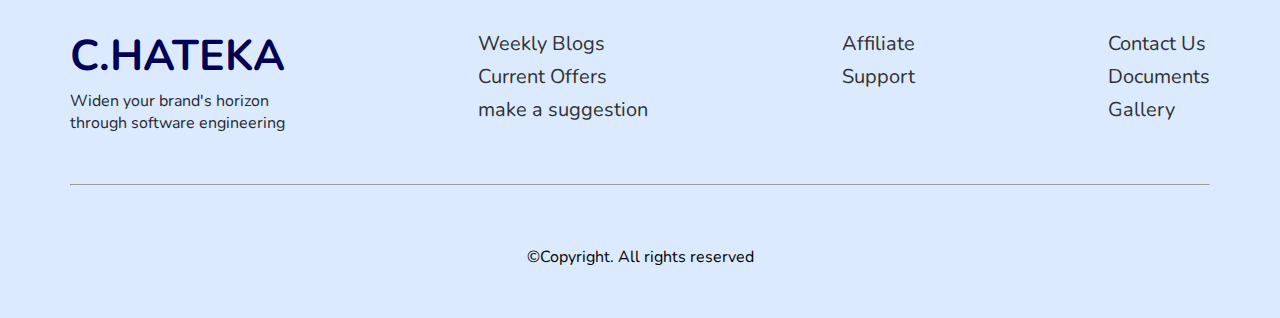
==== commit bfff0599: "done with testimonials section for now" ====
--- a/index.html
+++ b/index.html
@@ -147,7 +147,7 @@
           <h3>Testimonials</h3>
           <div class="test-slider-helper">
             <div class="test-slider-parent">
-              <div class="testimonial-slider">
+              <div class="testimonial-slider current">
                 <div class="ref-details">
                   <div class="ref-img-container">
                     <img src="img/hero2.png" alt="" />
@@ -244,7 +244,9 @@
               </div>
             </div>
             <div class="slider-index-det">
-              <div class="index active"></div>
+              <div class="index"></div>
+              <div class="index"></div>
+              <div class="index"></div>
               <div class="index"></div>
               <div class="index"></div>
             </div>
--- a/css/style.css
+++ b/css/style.css
@@ -5,6 +5,7 @@
   font-family: "Nunito", sans-serif;
 }
 
+/* Navbar */
 nav {
   display: flex;
   justify-content: space-between;
@@ -584,5 +585,5 @@
 }
 
 #instagram {
-  color: #be309a;
-}
+  color: #35be30;
+}
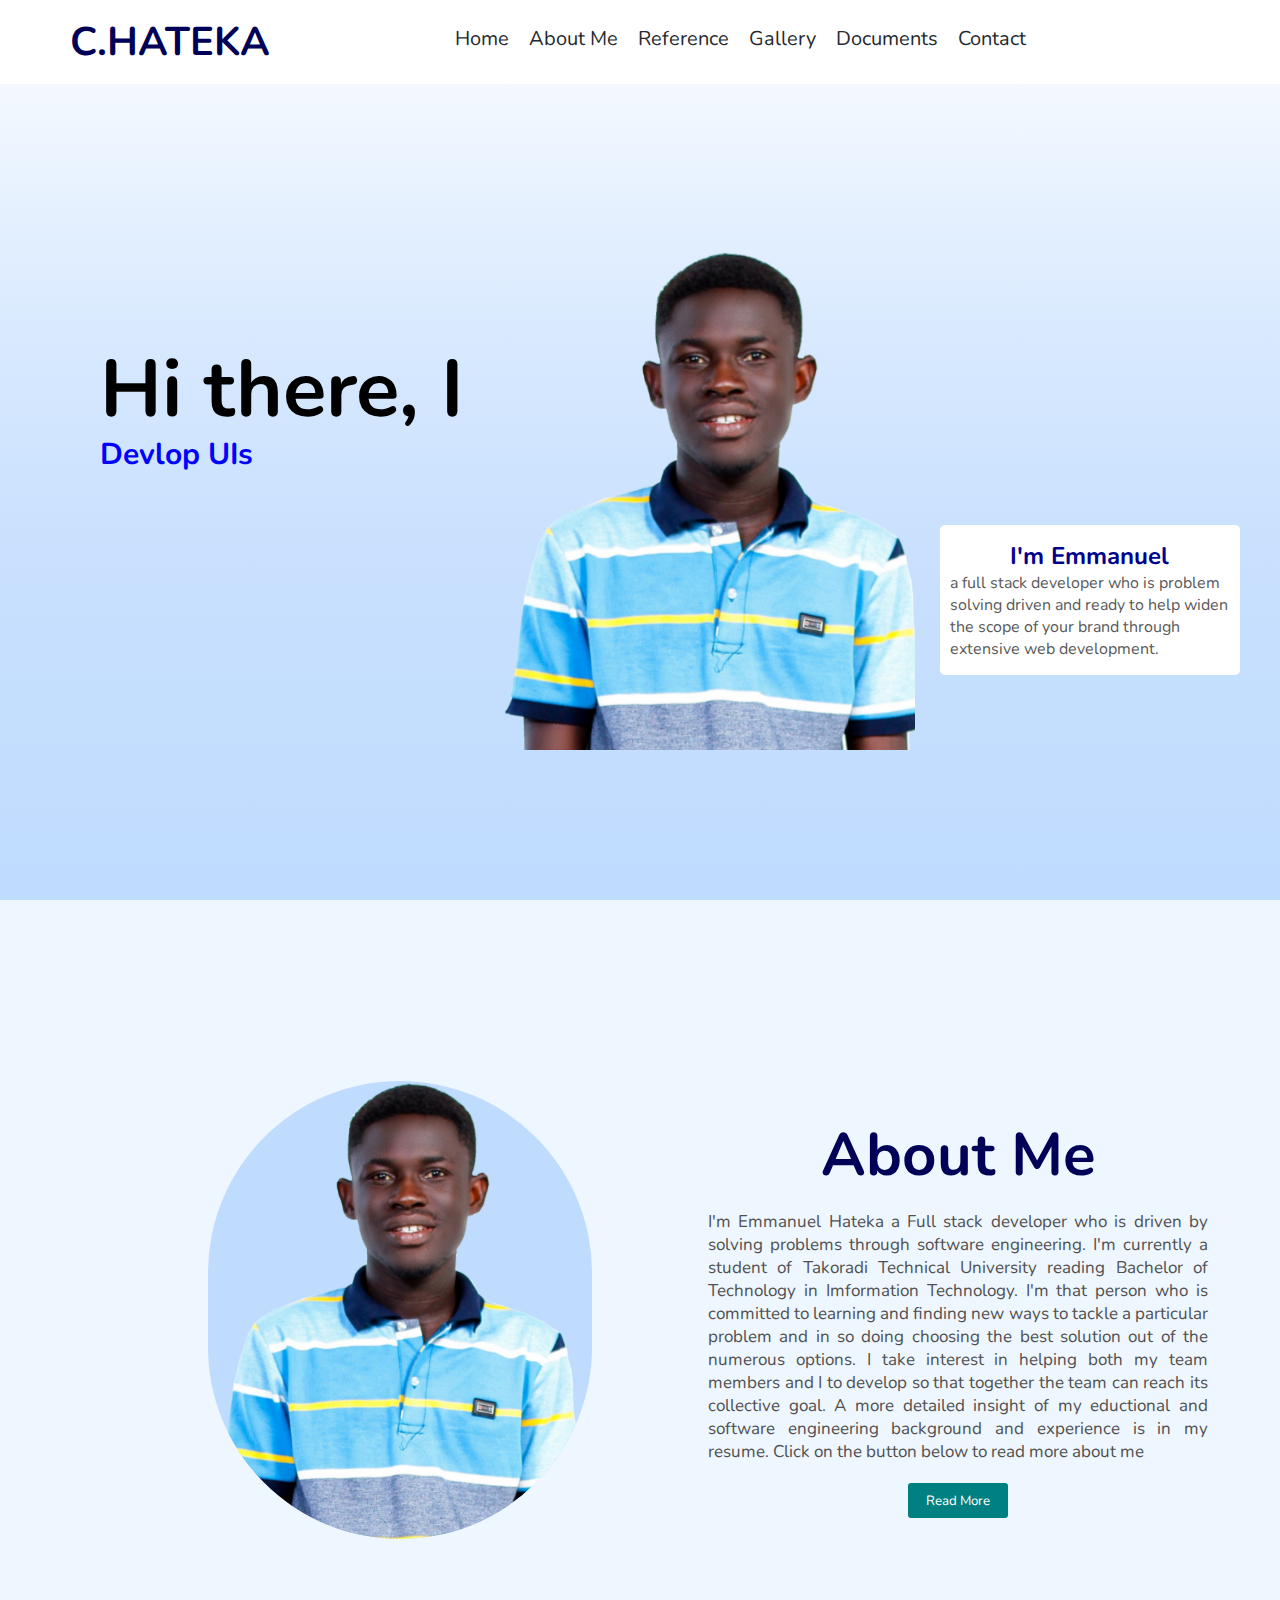
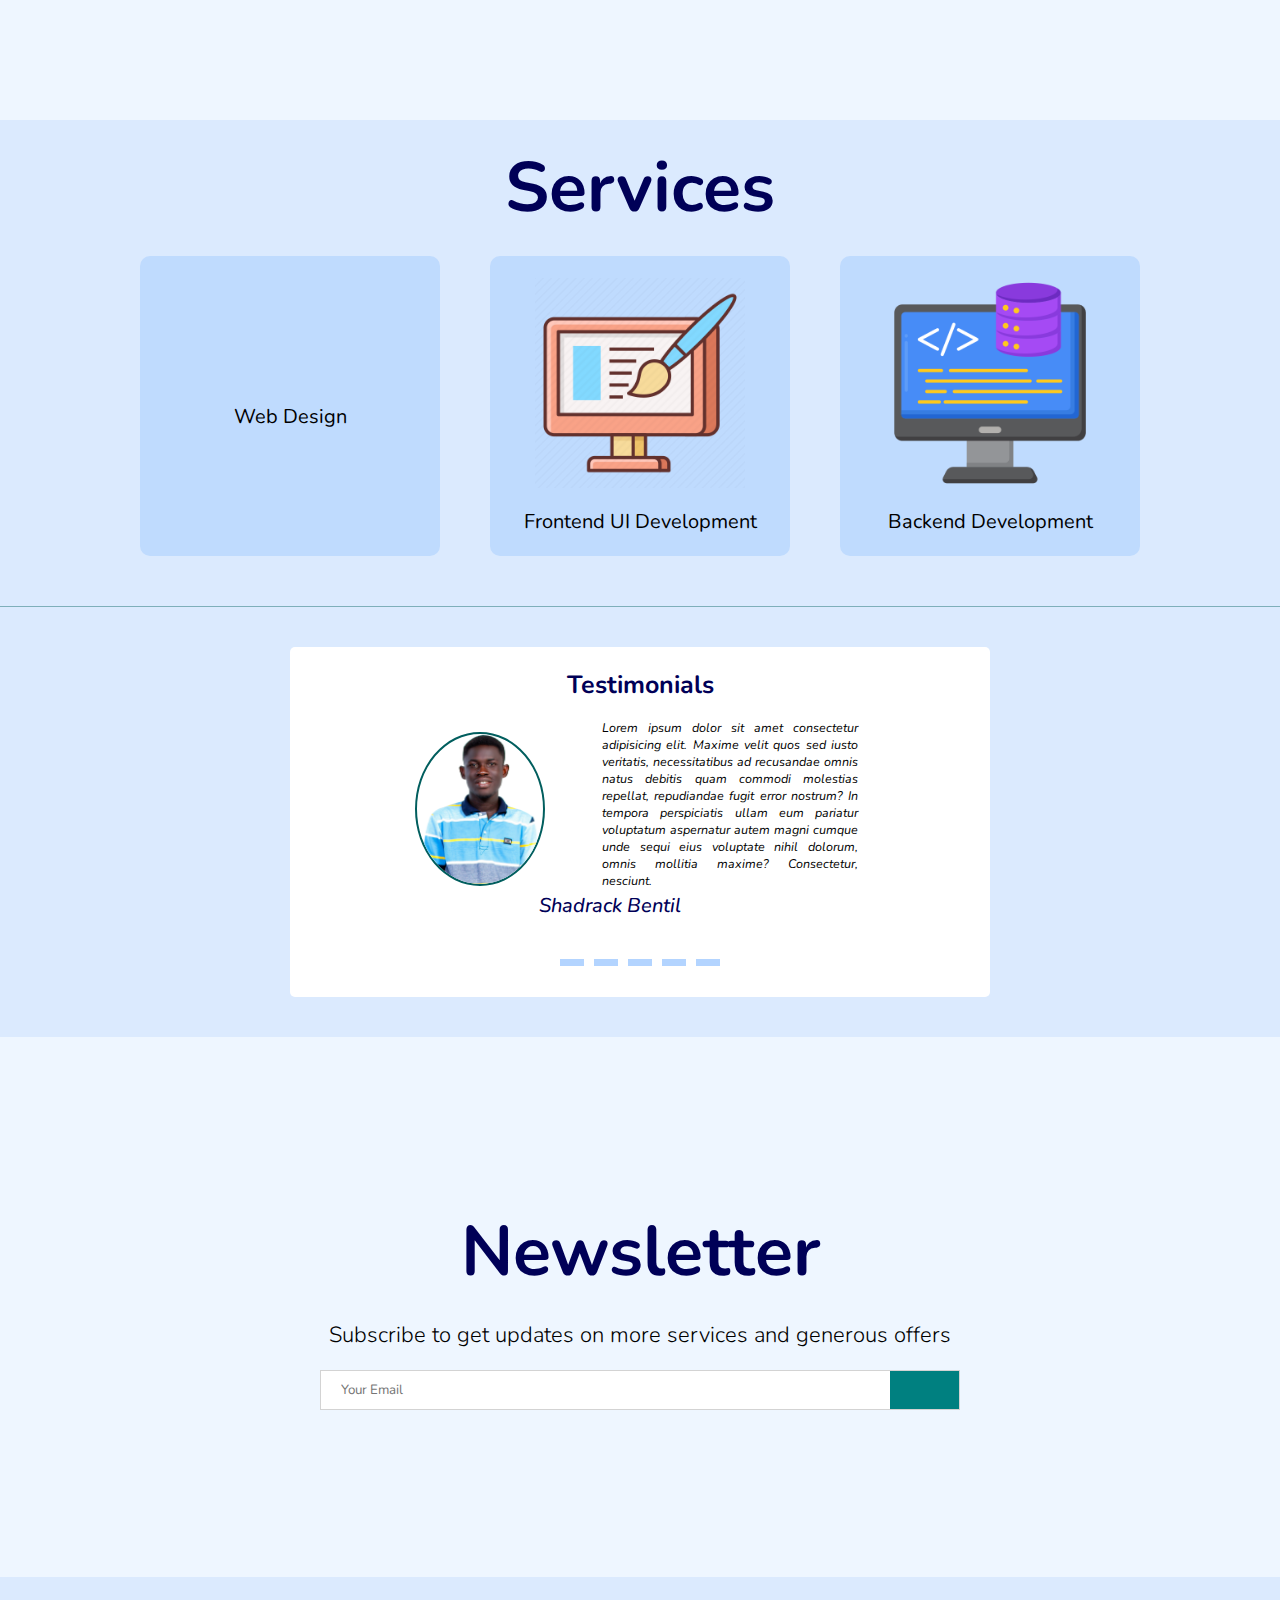
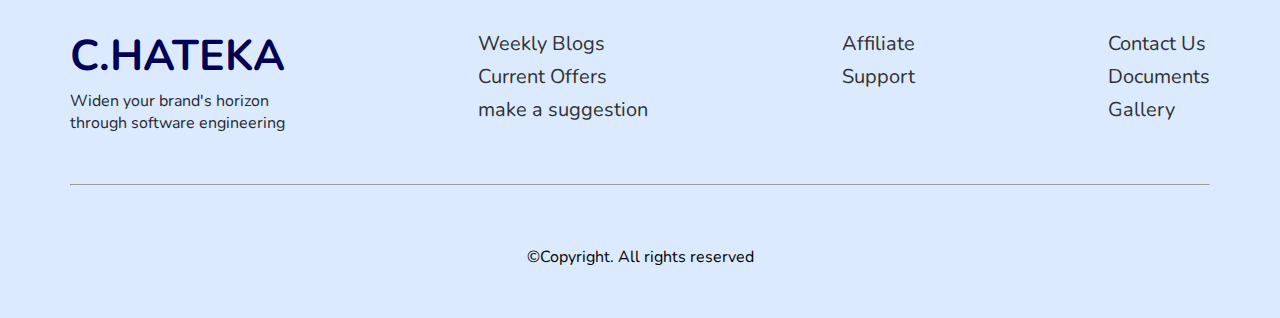
==== commit ad9a2008: "Done woth Contact section for now" ====
--- a/index.html
+++ b/index.html
@@ -26,23 +26,23 @@
       <div class="nav-left"><h1 class="logo">C.HATEKA</h1></div>
       <div class="nav-center">
         <ul class="nav-links">
-          <li class="nav-item"><a>Home</a></li>
-          <li class="nav-item"><a>About Me</a></li>
-          <li class="nav-item"><a>Reference</a></li>
-          <li class="nav-item"><a>Gallery</a></li>
-          <li class="nav-item"><a>Documents</a></li>
-          <li class="nav-item"><a>Contact</a></li>
+          <li class="nav-item"><a href="../index.html">Home</a></li>
+          <li class="nav-item"><a href="./aboutme.html">About Me</a></li>
+          <li class="nav-item"><a href="./reference.html">Reference</a></li>
+          <li class="nav-item"><a href="./gallery.html">Gallery</a></li>
+          <li class="nav-item"><a href="./document.html">Documents</a></li>
+          <li class="nav-item"><a href="./contact.html">Contact</a></li>
         </ul>
       </div>
       <div class="mobile-div">
         <i class="fa-solid fa-close" id="close"></i>
         <ul class="mobile-menu">
-          <li class="menu-item"><a>Home</a></li>
-          <li class="menu-item"><a>About Me</a></li>
-          <li class="menu-item"><a>Reference</a></li>
-          <li class="menu-item"><a>Gallery</a></li>
-          <li class="menu-item"><a>Documents</a></li>
-          <li class="menu-item"><a>Contact</a></li>
+          <li class="nav-item"><a href="../index.html">Home</a></li>
+          <li class="nav-item"><a href="./aboutme.html">About Me</a></li>
+          <li class="nav-item"><a href="./reference.html">Reference</a></li>
+          <li class="nav-item"><a href="./gallery.html">Gallery</a></li>
+          <li class="nav-item"><a href="./document.html">Documents</a></li>
+          <li class="nav-item"><a href="./contact.html">Contact</a></li>
         </ul>
       </div>
       <div class="navRight">
--- a/css/style.css
+++ b/css/style.css
@@ -32,6 +32,11 @@
 .nav-item {
   margin: 10px;
   font-size: 20px;
+}
+
+.nav-item a {
+  color: #24292f;
+  text-decoration: none;
 }
 
 #bars {
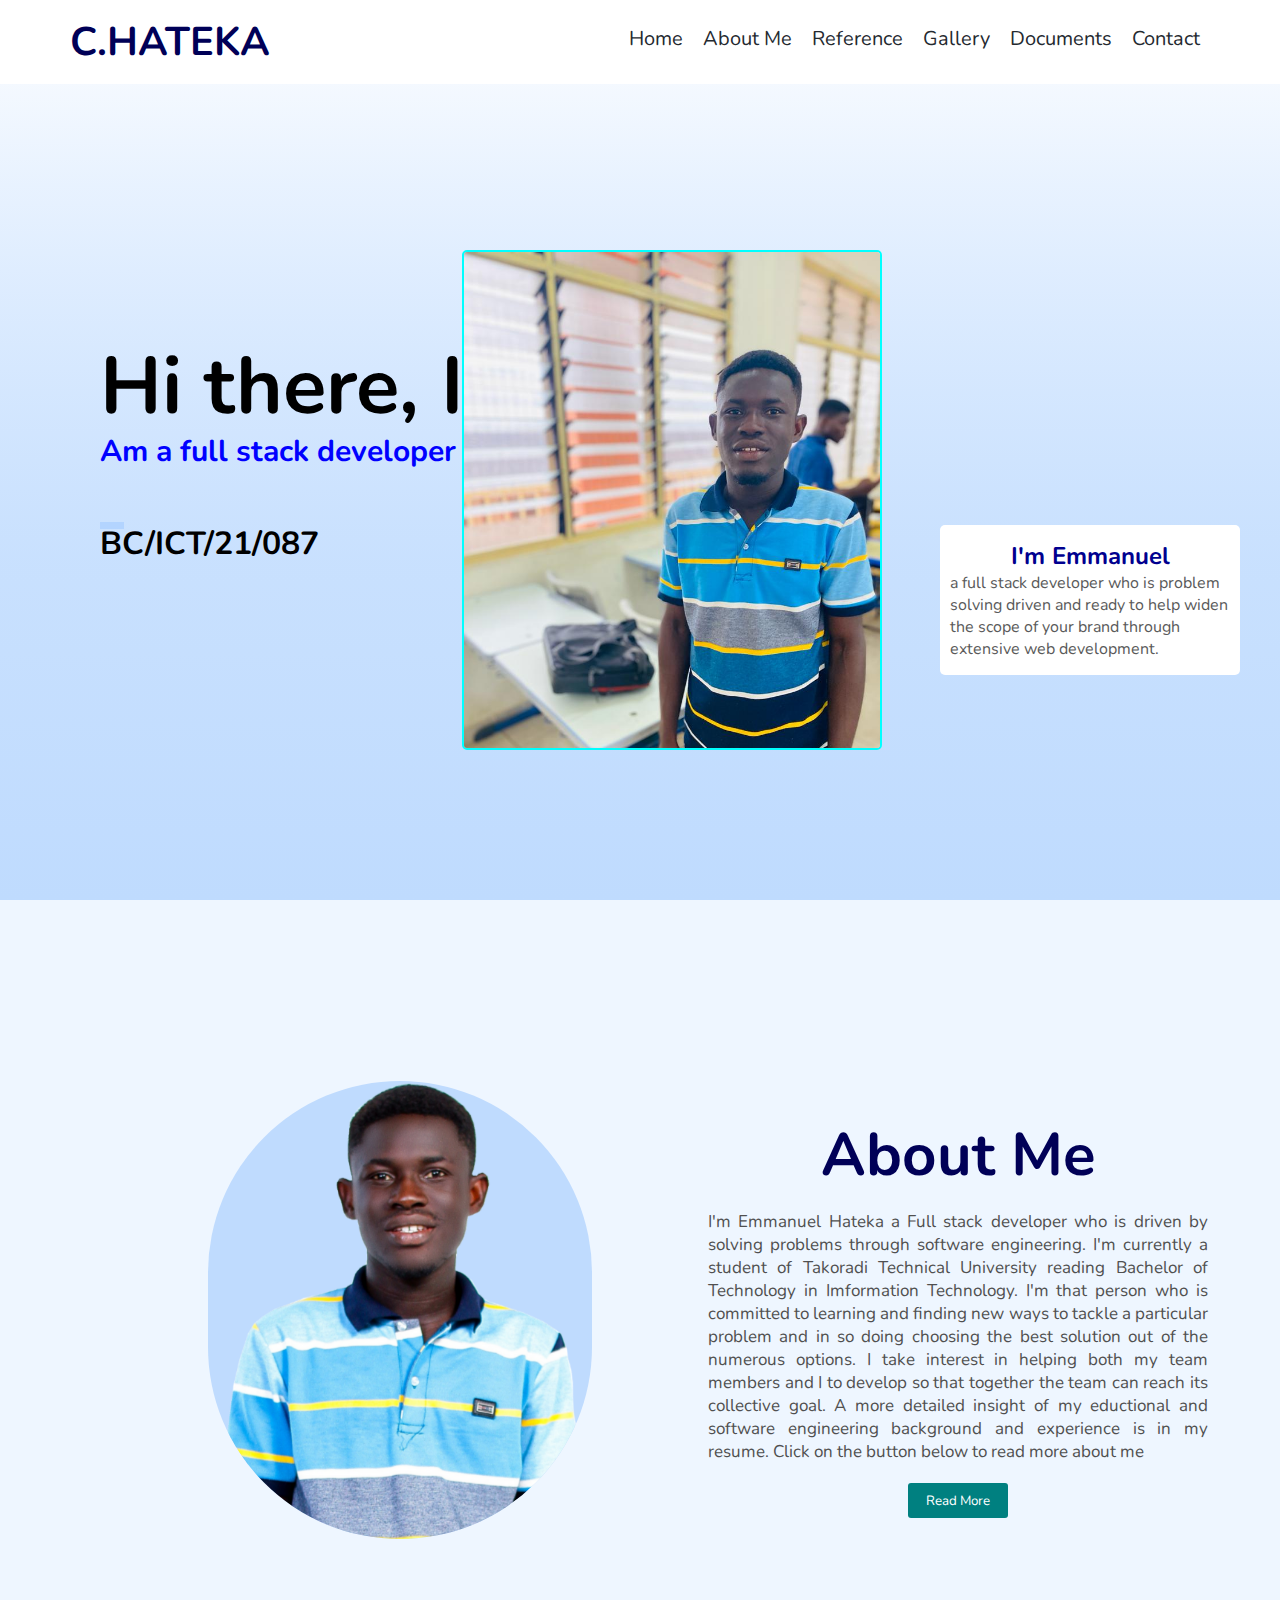
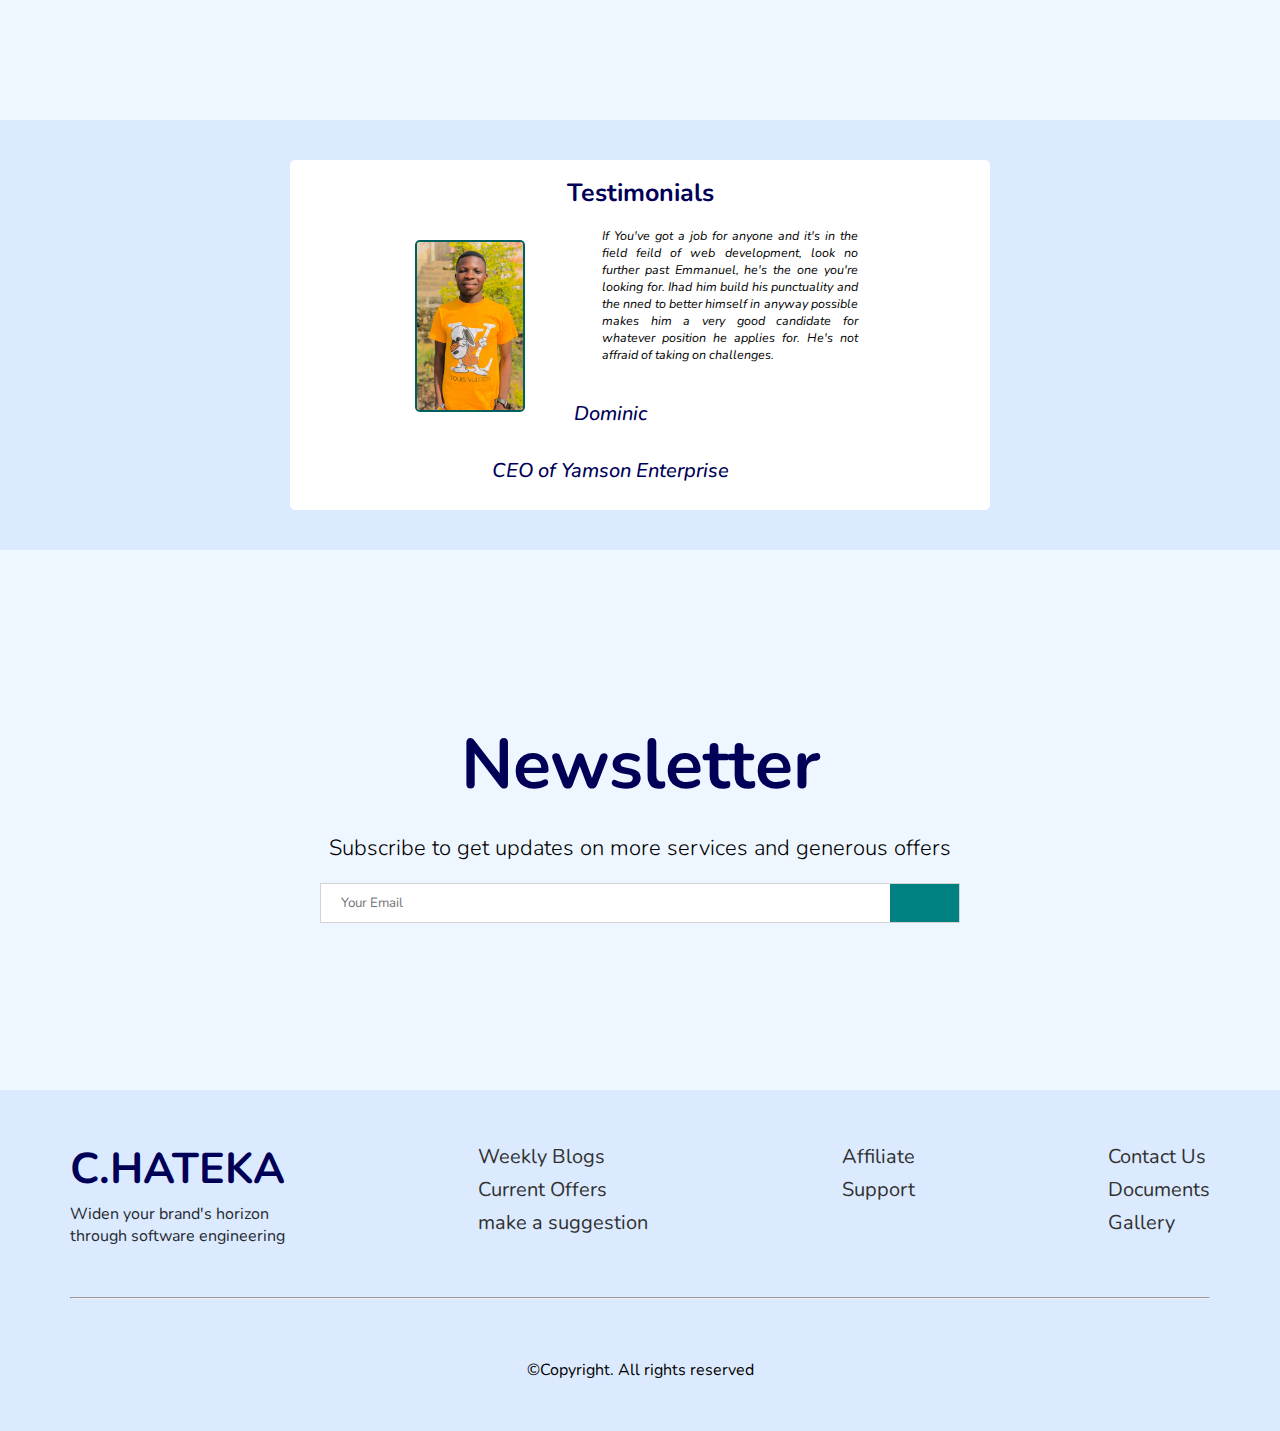
==== commit 5997a097: "hosting commit" ====
--- a/index.html
+++ b/index.html
@@ -27,27 +27,27 @@
       <div class="nav-center">
         <ul class="nav-links">
           <li class="nav-item"><a href="../index.html">Home</a></li>
-          <li class="nav-item"><a href="./aboutme.html">About Me</a></li>
-          <li class="nav-item"><a href="./reference.html">Reference</a></li>
-          <li class="nav-item"><a href="./gallery.html">Gallery</a></li>
-          <li class="nav-item"><a href="./document.html">Documents</a></li>
-          <li class="nav-item"><a href="./contact.html">Contact</a></li>
+          <li class="nav-item"><a href="htmls/aboutme.html">About Me</a></li>
+          <li class="nav-item">
+            <a href="htmls/reference.html">Reference</a>
+          </li>
+          <li class="nav-item"><a href="htmls/gallery.html">Gallery</a></li>
+          <li class="nav-item"><a href="htmls/documents.html">Documents</a></li>
+          <li class="nav-item"><a href="htmls/contact.html">Contact</a></li>
         </ul>
       </div>
       <div class="mobile-div">
         <i class="fa-solid fa-close" id="close"></i>
         <ul class="mobile-menu">
           <li class="nav-item"><a href="../index.html">Home</a></li>
-          <li class="nav-item"><a href="./aboutme.html">About Me</a></li>
-          <li class="nav-item"><a href="./reference.html">Reference</a></li>
-          <li class="nav-item"><a href="./gallery.html">Gallery</a></li>
-          <li class="nav-item"><a href="./document.html">Documents</a></li>
-          <li class="nav-item"><a href="./contact.html">Contact</a></li>
+          <li class="nav-item"><a href="htmls/aboutme.html">About Me</a></li>
+          <li class="nav-item">
+            <a href=".htmls/reference.html">Reference</a>
+          </li>
+          <li class="nav-item"><a href="htmls/gallery.html">Gallery</a></li>
+          <li class="nav-item"><a href="htmls/document.html">Documents</a></li>
+          <li class="nav-item"><a href="htmls/contact.html">Contact</a></li>
         </ul>
-      </div>
-      <div class="navRight">
-        <i class="fa-solid fa-moon" id="moon"></i>
-        <i class="fa-solid fa-sun" id="sun"></i>
       </div>
       <i class="fa-solid fa-bars" id="bars"></i>
     </nav>
@@ -58,28 +58,37 @@
         <div class="hero-content">
           <div class="autotype-container">
             <h1 class="auto-type-header">Hi there, I</h1>
-            <h2 class="auto-type">Devlop UIs</h2>
+            <h2 class="auto-type">Am a full stack developer</h2>
+            <h1 class="index">BC/ICT/21/087</h1>
           </div>
           <i class="fa-solid fa-angle-left" id="hero-left-arrow"></i>
 
           <div class="slider-parent">
             <div class="hero-img-container">
               <img
-                src="img/hero2.png"
-                alt="hero img"
-                class="hero-img"
-                id="last-clone"
-              />
-              <img src="img/hero2.png" alt="hero img" class="hero-img" />
-              <img src="img/hero2.png" alt="hero img" class="hero-img" />
-              <img src="img/hero2.png" alt="hero img" class="hero-img" />
-              <img src="img/hero2.png" alt="hero img" class="hero-img" />
-              <img src="img/hero2.png" alt="hero img" class="hero-img" />
-              <img
-                src="img/hero2.png"
-                alt="hero img"
-                class="hero-img"
-                id="first-clone"
+                src="img/IMG-20220715-WA0017.jpg"
+                alt="hero img"
+                class="hero-img"
+              />
+              <img
+                src="img/IMG-20220715-WA0020.jpg"
+                alt="hero img"
+                class="hero-img"
+              />
+              <img
+                src="img/IMG-20220715-WA0015.jpg"
+                alt="hero img"
+                class="hero-img"
+              />
+              <img
+                src="img/IMG-20220715-WA0010.jpg"
+                alt="hero img"
+                class="hero-img"
+              />
+              <img
+                src="img/IMG-20220715-WA0009.jpg"
+                alt="hero img"
+                class="hero-img"
               />
             </div>
           </div>
@@ -120,25 +129,6 @@
       </div>
     </div>
 
-    <!-- Services Section -->
-    <div class="services-section">
-      <h2>Services</h2>
-      <div class="services-cont">
-        <div class="service sleft">
-          <i class="fa-brands fa-wordpress" id="service-item"></i>
-          <span>Web Design</span>
-        </div>
-        <div class="service smd">
-          <img src="img/frontend.png" alt="" class="frontend-icon" />
-          <span>Frontend UI Development</span>
-        </div>
-        <div class="service sright">
-          <img src="img/backend.png" alt="" class="backend-icon" />
-          <span>Backend Development</span>
-        </div>
-      </div>
-    </div>
-
     <!-- Testimonials Section -->
     <div class="testimonials-section">
       <div class="testimonials-cont">
@@ -154,13 +144,13 @@
                   </div>
                   <div class="ref-statement">
                     <p>
-                      Lorem ipsum dolor sit amet consectetur adipisicing elit.
-                      Maxime velit quos sed iusto veritatis, necessitatibus ad
-                      recusandae omnis natus debitis quam commodi molestias
-                      repellat, repudiandae fugit error nostrum? In tempora
-                      perspiciatis ullam eum pariatur voluptatum aspernatur
-                      autem magni cumque unde sequi eius voluptate nihil
-                      dolorum, omnis mollitia maxime? Consectetur, nesciunt.
+                      Emmanuel is that guy you can always count on to get the
+                      job done. His strong analytical skills and his passion to
+                      always solve problem is what sets him apart from everyone
+                      I know. He's got that winning mentality like no other.
+                      I've had the chance to work with him as a team and he's
+                      that person you can count on to deleiver even in your
+                      absence.
                     </p>
                   </div>
                 </div>
@@ -169,86 +159,61 @@
               <div class="testimonial-slider">
                 <div class="ref-details">
                   <div class="ref-img-container">
-                    <img src="img/hero2.png" alt="" />
-                  </div>
-                  <div class="ref-statement">
-                    <p>
-                      Lorem ipsum dolor sit amet consectetur adipisicing elit.
-                      Maxime velit quos sed iusto veritatis, necessitatibus ad
-                      recusandae omnis natus debitis quam commodi molestias
-                      repellat, repudiandae fugit error nostrum? In tempora
-                      perspiciatis ullam eum pariatur voluptatum aspernatur
-                      autem magni cumque unde sequi eius voluptate nihil
-                      dolorum, omnis mollitia maxime? Consectetur, nesciunt.
-                    </p>
-                  </div>
-                </div>
-                <span class="ref-name">Shadrack Bentil</span>
+                    <img src="img/Dominic.jpg" alt="" />
+                  </div>
+                  <div class="ref-statement">
+                    <p>
+                      If You've got a job for anyone and it's in the field feild
+                      of web development, look no further past Emmanuel, he's
+                      the one you're looking for. Ihad him build his punctuality
+                      and the nned to better himself in anyway possible makes
+                      him a very good candidate for whatever position he applies
+                      for. He's not affraid of taking on challenges.
+                    </p>
+                  </div>
+                </div>
+                <span class="ref-name">Dominic</span>
+                <span class="ref-name">CEO of Yamson Enterprise</span>
               </div>
               <div class="testimonial-slider">
                 <div class="ref-details">
                   <div class="ref-img-container">
-                    <img src="img/hero2.png" alt="" />
-                  </div>
-                  <div class="ref-statement">
-                    <p>
-                      Lorem ipsum dolor sit amet consectetur adipisicing elit.
-                      Maxime velit quos sed iusto veritatis, necessitatibus ad
-                      recusandae omnis natus debitis quam commodi molestias
-                      repellat, repudiandae fugit error nostrum? In tempora
-                      perspiciatis ullam eum pariatur voluptatum aspernatur
-                      autem magni cumque unde sequi eius voluptate nihil
-                      dolorum, omnis mollitia maxime? Consectetur, nesciunt.
+                    <img src="img/MaikYoung.jpg" alt="" />
+                  </div>
+                  <div class="ref-statement">
+                    <p>
+                      Hateka is just as good as a team player as he is on his
+                      own. His ability to make good and bold decision on his own
+                      make him an ideal candidate for an position which requires
+                      individual brilliance. Also his good connection with
+                      others makes him a very good team player. everyone on the
+                      team is bound to improve if Hateka is on the team
+                    </p>
+                  </div>
+                </div>
+                <span class="ref-name">Maik Young</span>
+                <span class="ref-name">CEO of Maik Young Media</span>
+              </div>
+              <div class="testimonial-slider">
+                <div class="ref-details">
+                  <div class="ref-img-container">
+                    <img src="img/Eric.jpg" alt="" />
+                  </div>
+                  <div class="ref-statement">
+                    <p>
+                      If you have the needs of your clients at heart and as will
+                      like to give them the best, Hateka is the guy to be in
+                      your firm. His strong knowledge of SEO best practices
+                      helps keep any project he's involved on top of Google
+                      search results. Be rest assured that none of your will
+                      like to turn attention elsewhere if Emmanuel is on your
+                      team
                     </p>
                   </div>
                 </div>
                 <span class="ref-name">Eric Bosomtwe</span>
-              </div>
-              <div class="testimonial-slider">
-                <div class="ref-details">
-                  <div class="ref-img-container">
-                    <img src="img/hero2.png" alt="" />
-                  </div>
-                  <div class="ref-statement">
-                    <p>
-                      Lorem ipsum dolor sit amet consectetur adipisicing elit.
-                      Maxime velit quos sed iusto veritatis, necessitatibus ad
-                      recusandae omnis natus debitis quam commodi molestias
-                      repellat, repudiandae fugit error nostrum? In tempora
-                      perspiciatis ullam eum pariatur voluptatum aspernatur
-                      autem magni cumque unde sequi eius voluptate nihil
-                      dolorum, omnis mollitia maxime? Consectetur, nesciunt.
-                    </p>
-                  </div>
-                </div>
-                <span class="ref-name">Eric Bosomtwe</span>
-              </div>
-              <div class="testimonial-slider">
-                <div class="ref-details">
-                  <div class="ref-img-container">
-                    <img src="img/hero2.png" alt="" />
-                  </div>
-                  <div class="ref-statement">
-                    <p>
-                      Lorem ipsum dolor sit amet consectetur adipisicing elit.
-                      Maxime velit quos sed iusto veritatis, necessitatibus ad
-                      recusandae omnis natus debitis quam commodi molestias
-                      repellat, repudiandae fugit error nostrum? In tempora
-                      perspiciatis ullam eum pariatur voluptatum aspernatur
-                      autem magni cumque unde sequi eius voluptate nihil
-                      dolorum, omnis mollitia maxime? Consectetur, nesciunt.
-                    </p>
-                  </div>
-                </div>
-                <span class="ref-name">Eric Bosomtwe</span>
-              </div>
-            </div>
-            <div class="slider-index-det">
-              <div class="index"></div>
-              <div class="index"></div>
-              <div class="index"></div>
-              <div class="index"></div>
-              <div class="index"></div>
+                <span class="ref-name">CEO of iCreations</span>
+              </div>
             </div>
           </div>
         </div>
--- a/css/style.css
+++ b/css/style.css
@@ -79,10 +79,6 @@
   top: 20px;
 }
 
-#moon {
-  color: black;
-}
-
 /* Hero Section */
 .hero-section {
   height: 100vh;
@@ -128,6 +124,8 @@
   height: 500px;
   overflow: hidden;
   position: relative;
+  border-radius: 5px;
+  border: 2px solid aqua;
 }
 
 .hero-img-container {
@@ -145,9 +143,9 @@
 }
 
 #hero-right-arrow {
-  position: absolute;
+  position: relative;
   top: 30px;
-  right: 50px;
+  right: 40px;
   font-size: 30px;
   cursor: pointer;
   opacity: 0.3;
@@ -399,9 +397,9 @@
 }
 
 .ref-img-container img {
-  width: 130px;
+  width: 110px;
   border: 2px solid rgb(1, 94, 94);
-  border-radius: 50%;
+  border-radius: 5px;
   /* background-color: #1c96e9; */
 }
 
@@ -590,5 +588,5 @@
 }
 
 #instagram {
-  color: #35be30;
-}
+  color: #ce0101;
+}
